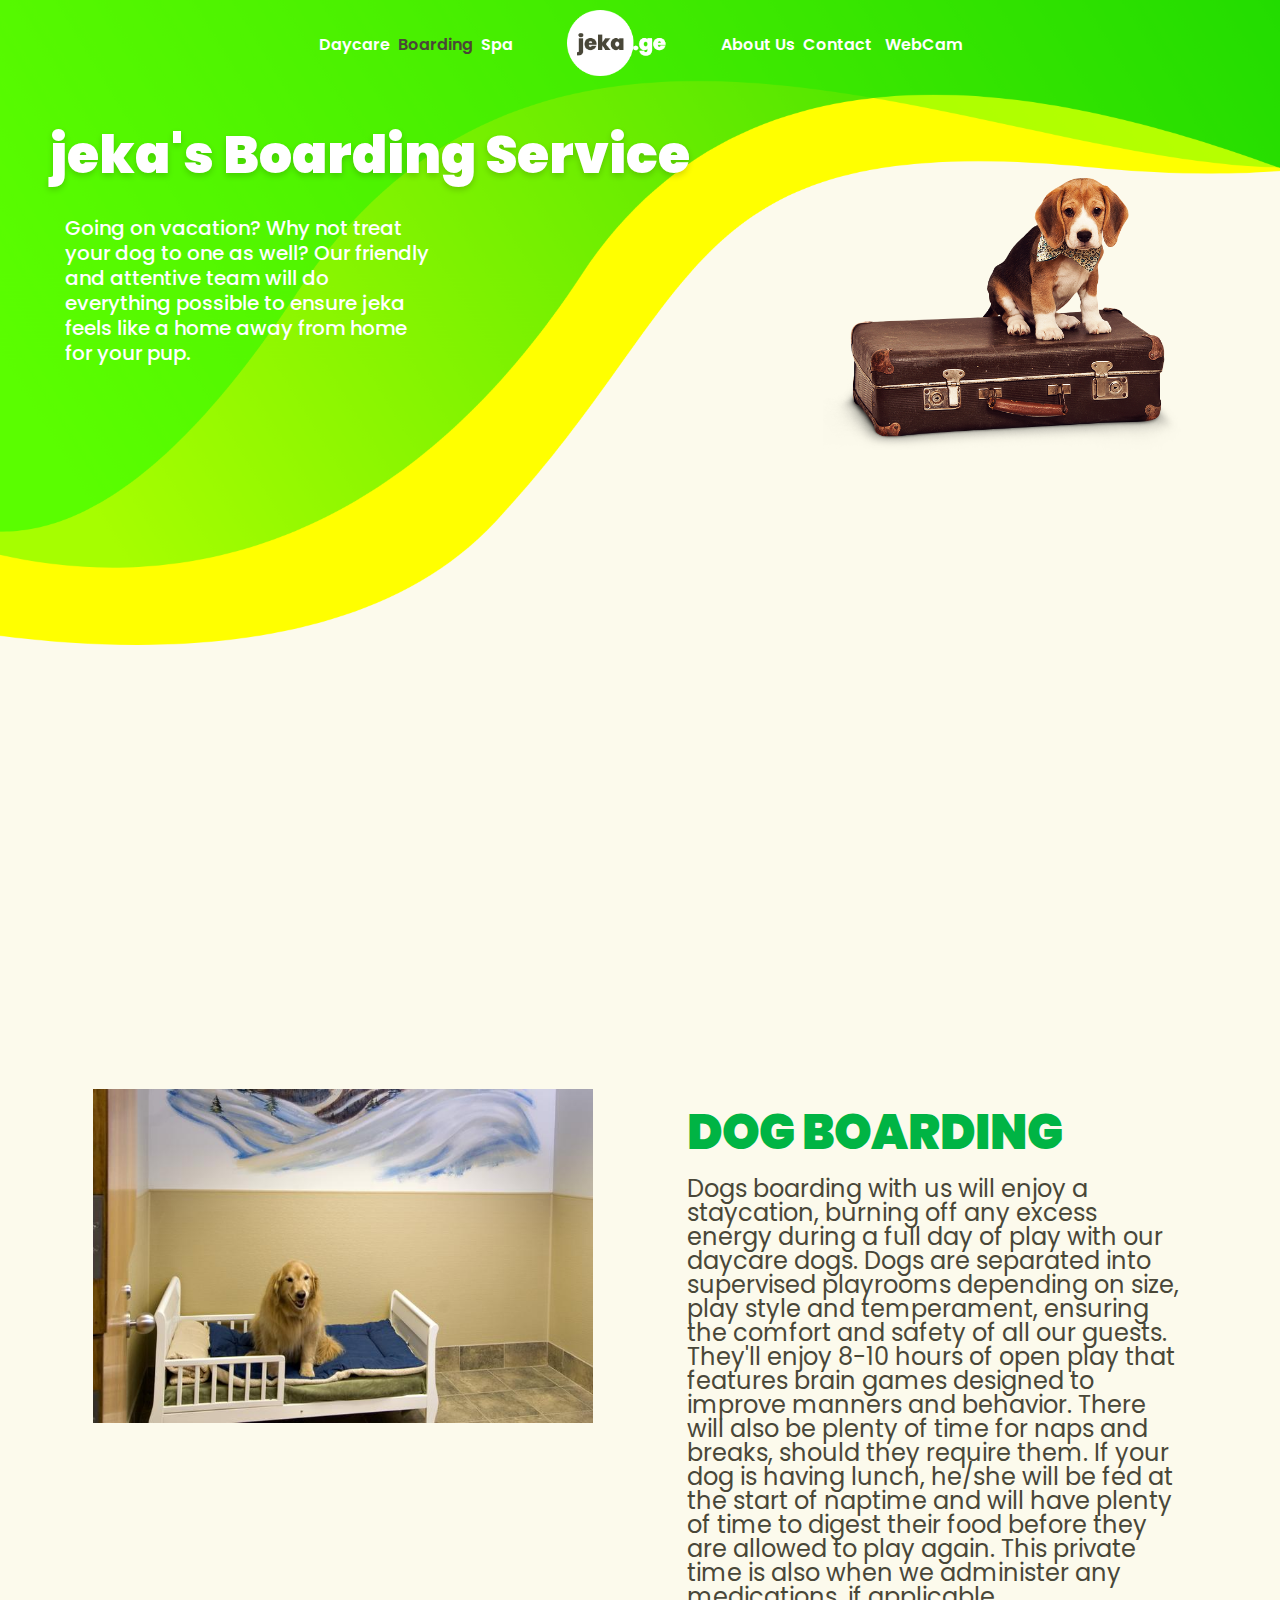
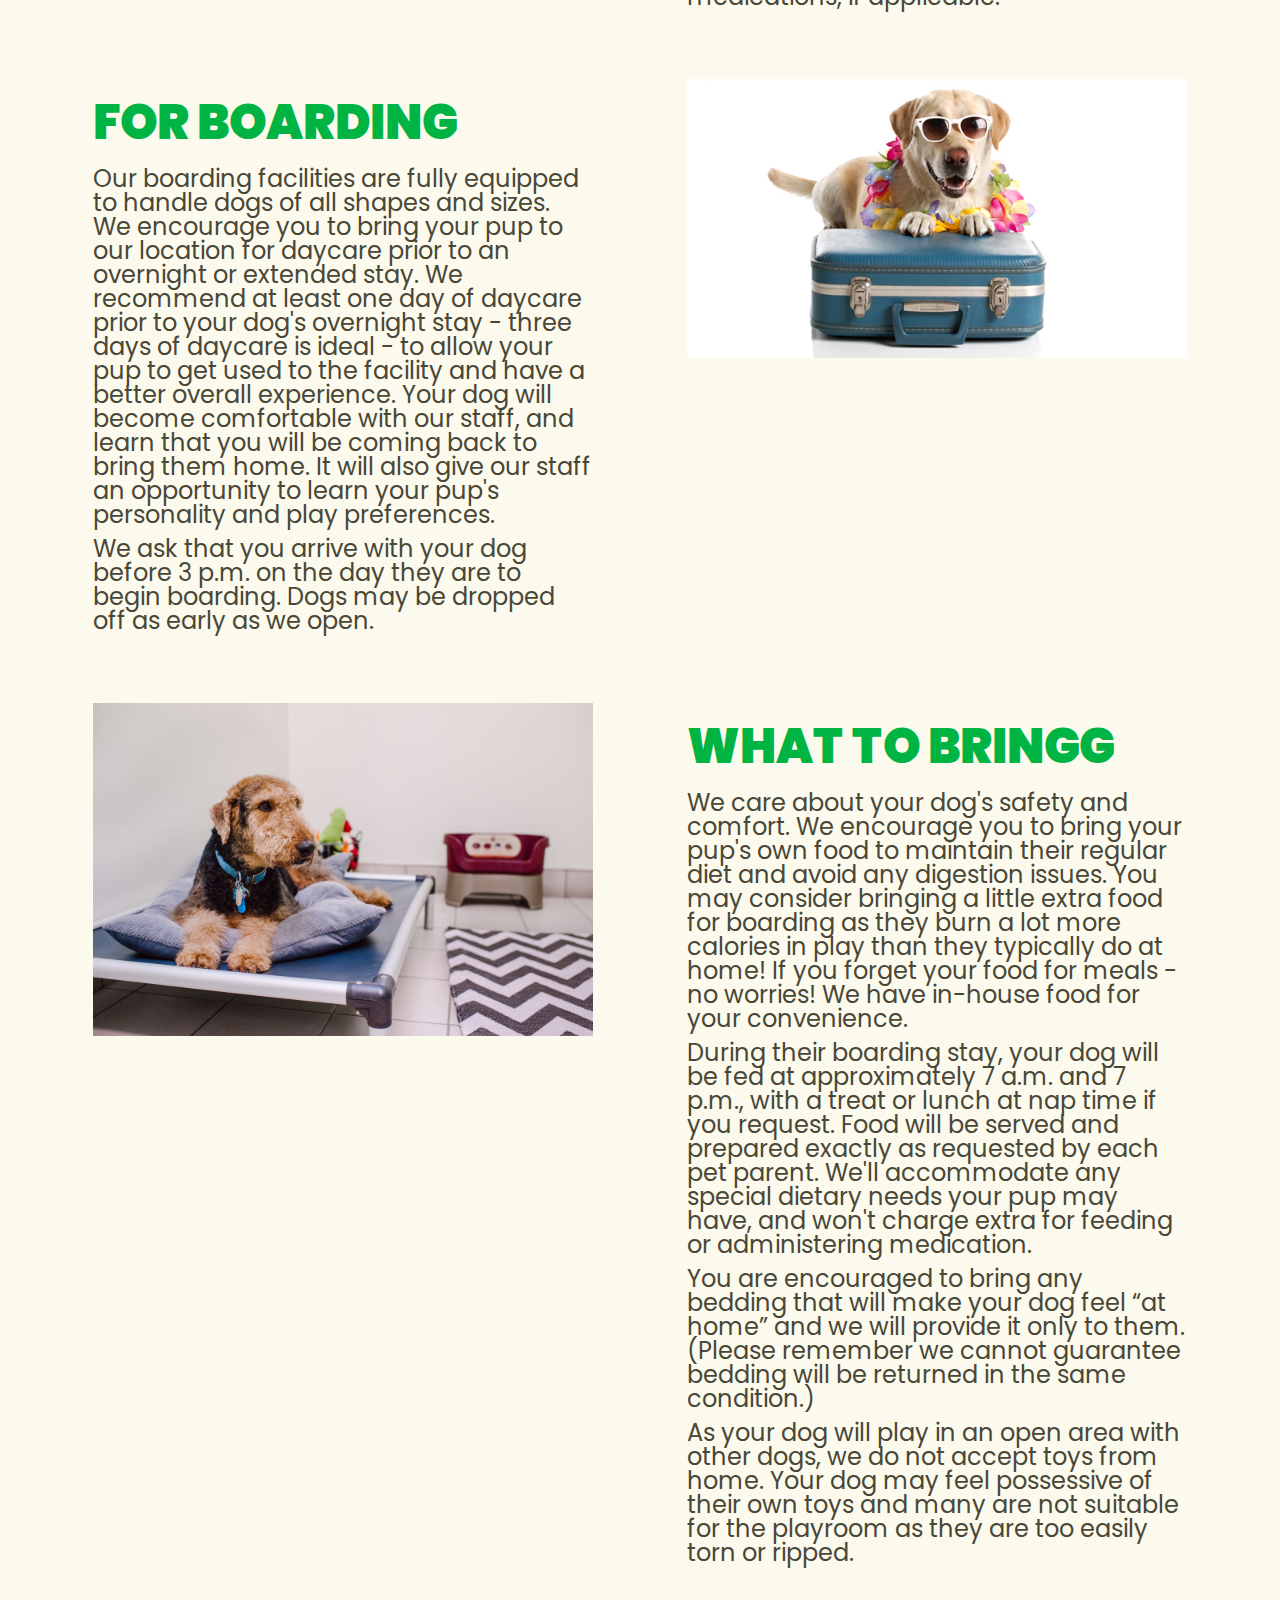
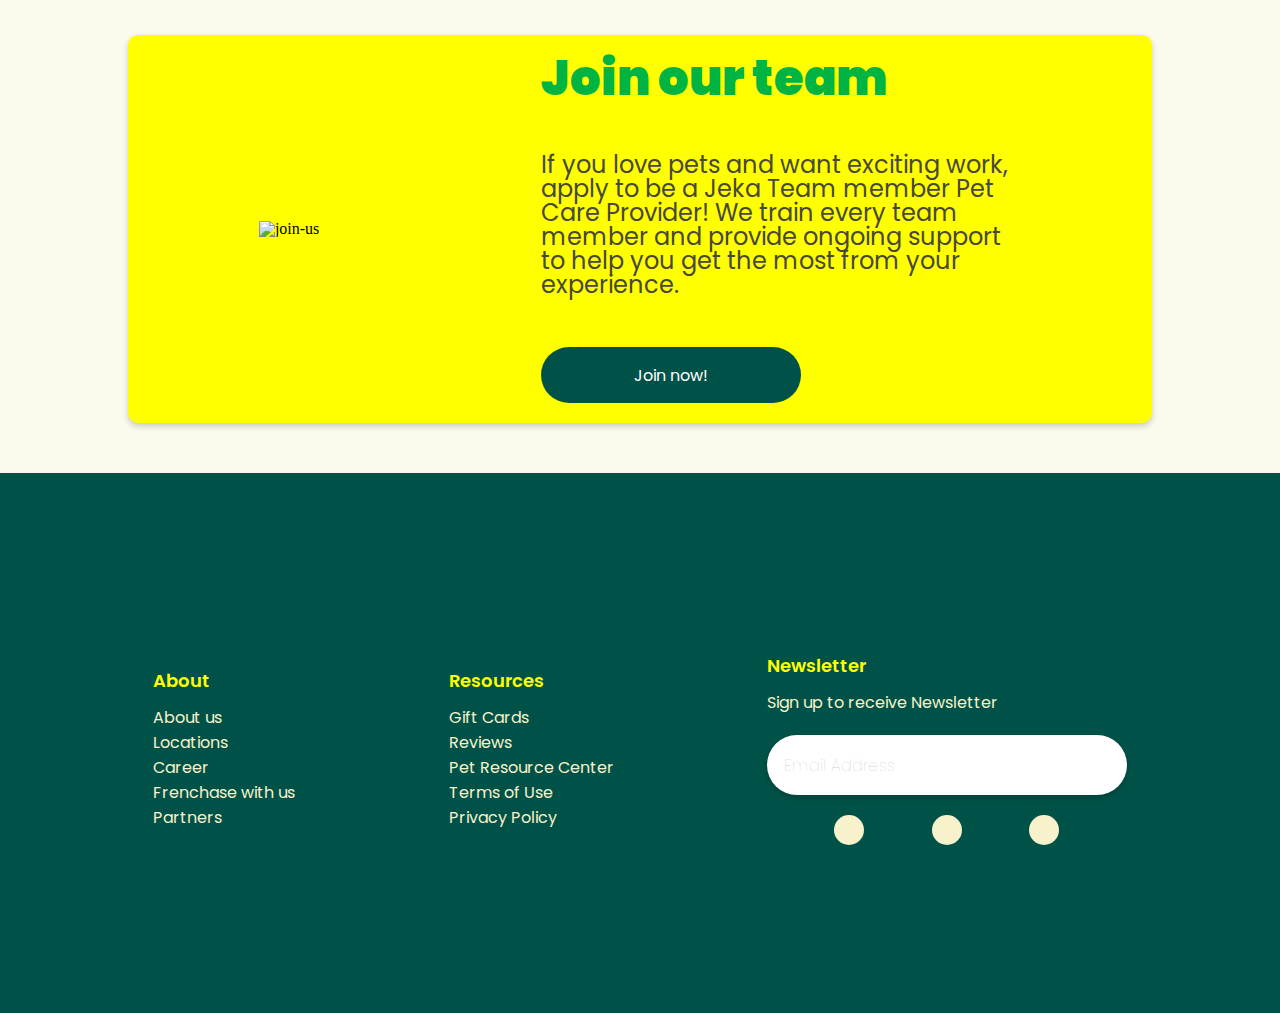
==== boarding.html @ 4c95b8f9 "boarding and spa" ====
<!DOCTYPE html>
<html lang="en">
  <head>
    <meta charset="UTF-8" />
    <meta http-equiv="X-UA-Compatible" content="IE=edge" />
    <meta name="viewport" content="width=device-width, initial-scale=1.0" />
    <title>jeka - Boarding</title>
    <link
      rel="apple-touch-icon"
      sizes="180x180"
      href="images/apple-touch-icon.png"
    />
    <link
      rel="icon"
      type="image/png"
      sizes="32x32"
      href="images/favicon-32x32.png"
    />
    <link
      rel="icon"
      type="image/png"
      sizes="16x16"
      href="images/favicon-16x16.png"
    />
    <link rel="stylesheet" href="css/reset.css" />
    <link rel="stylesheet" href="css/style.css" />
    <link rel="preconnect" href="https://fonts.googleapis.com" />
    <link rel="preconnect" href="https://fonts.gstatic.com" crossorigin />
    <link
      href="https://fonts.googleapis.com/css2?family=Poppins:wght@100;200;300;400;500;600;700;800;900&family=Roboto:wght@400;500;700&display=swap"
      rel="stylesheet"
    />
    <script
      src="https://code.jquery.com/jquery-3.6.0.min.js"
      integrity="sha256-/xUj+3OJU5yExlq6GSYGSHk7tPXikynS7ogEvDej/m4="
      crossorigin="anonymous"
    ></script>
    <script
      src="https://kit.fontawesome.com/cb9e4af121.js"
      crossorigin="anonymous"
    ></script>
  </head>
  <body>
    <header class="main-header">
      <div class="top">
        <nav class="navigation">
          <ul>
            <li>
              <a href="index.html"><i class="fas fa-home"></i></a>
            </li>
            <li><a href="daycare.html">Daycare</a></li>
            <li class="active"><a href="boarding.html">Boarding</a></li>
            <li><a href="spa.html">Spa</a></li>
          </ul>
        </nav>
        <div class="logo">
          <a href="index.html"> <img src="images/logo.png" alt="logo" /></a>
        </div>
        <nav class="navigation">
          <ul>
            <li><a href="#">About Us</a></li>
            <li><a href="#">Contact</a></li>
            <li class="webcam">
              <a href="#"><i class="fas fa-video cam"></i>WebCam</a>
            </li>
            <li>
              <a href="#"><i class="fas fa-user"></i></a>
            </li>
          </ul>
        </nav>
      </div>
    </header>
    <section class="intro">
      <div class="intro-content">
        <h1>jeka's Boarding Service</h1>
        <p>
          Going on vacation? Why not treat your dog to one as well? Our friendly
          and attentive team will do everything possible to ensure jeka feels
          like a home away from home for your pup.
        </p>
      </div>
      <div class="intro-img">
        <img src="images/boarding.png" alt="boarding" />
      </div>
    </section>
    <section class="difference">
      <div class="difference-img">
        <img src="images/boarding-1.jpg" alt="boarding-1" />
      </div>
      <div class="difference-content">
        <h3>DOG BOARDING</h3>
        <p>
          Dogs boarding with us will enjoy a staycation, burning off any excess
          energy during a full day of play with our daycare dogs. Dogs are
          separated into supervised playrooms depending on size, play style and
          temperament, ensuring the comfort and safety of all our guests.
          They'll enjoy 8-10 hours of open play that features brain games
          designed to improve manners and behavior. There will also be plenty of
          time for naps and breaks, should they require them. If your dog is
          having lunch, he/she will be fed at the start of naptime and will have
          plenty of time to digest their food before they are allowed to play
          again. This private time is also when we administer any medications,
          if applicable.
        </p>
      </div>
    </section>
    <section class="difference">
      <div class="difference-content">
        <h3>FOR BOARDING</h3>
        <p>
          Our boarding facilities are fully equipped to handle dogs of all
          shapes and sizes. We encourage you to bring your pup to our location
          for daycare prior to an overnight or extended stay. We recommend at
          least one day of daycare prior to your dog's overnight stay - three
          days of daycare is ideal - to allow your pup to get used to the
          facility and have a better overall experience. Your dog will become
          comfortable with our staff, and learn that you will be coming back to
          bring them home. It will also give our staff an opportunity to learn
          your pup's personality and play preferences.
        </p>
        <p>
          We ask that you arrive with your dog before 3 p.m. on the day they are
          to begin boarding. Dogs may be dropped off as early as we open.
        </p>
      </div>
      <div class="difference-img">
        <img src="images/boarding-2.jpg" alt="boarding-2" />
      </div>
    </section>
    <section class="difference">
      <div class="difference-img">
        <img src="images/boarding-3.jpg" alt="boarding-3" />
      </div>
      <div class="difference-content">
        <h3>WHAT TO BRINGG</h3>
        <p>
          We care about your dog's safety and comfort. We encourage you to bring
          your pup's own food to maintain their regular diet and avoid any
          digestion issues. You may consider bringing a little extra food for
          boarding as they burn a lot more calories in play than they typically
          do at home! If you forget your food for meals - no worries! We have
          in-house food for your convenience.
        </p>
        <p>
          During their boarding stay, your dog will be fed at approximately 7
          a.m. and 7 p.m., with a treat or lunch at nap time if you request.
          Food will be served and prepared exactly as requested by each pet
          parent. We'll accommodate any special dietary needs your pup may have,
          and won't charge extra for feeding or administering medication.
        </p>
        <p>
          You are encouraged to bring any bedding that will make your dog feel
          “at home” and we will provide it only to them. (Please remember we
          cannot guarantee bedding will be returned in the same condition.)
        </p>
        <p>
          As your dog will play in an open area with other dogs, we do not
          accept toys from home. Your dog may feel possessive of their own toys
          and many are not suitable for the playroom as they are too easily torn
          or ripped.
        </p>
      </div>
    </section>
    <section class="join-us">
      <div class="join-us-wrapper">
        <div class="join-us-img">
          <img src="images/join-us-image.png" alt="join-us" />
        </div>
        <div class="join-us-content">
          <h3>Join our team</h3>
          <p class="how">
            If you love pets and want exciting work, apply to be a Jeka Team
            member Pet Care Provider! We train every team member and provide
            ongoing support to help you get the most from your experience.
          </p>
          <button class="intro-button join-button">
            <div class="button-text">Join now!</div>
          </button>
        </div>
      </div>
    </section>
    <script src="js/script.js"></script>
    <footer class="main-footer">
      <div class="menu-about">
        <h3>About</h3>
        <ul class="footer-menu">
          <li><a href="#">About us</a></li>
          <li><a href="#">Locations</a></li>
          <li><a href="#">Career</a></li>
          <li><a href="#">Frenchase with us</a></li>
          <li><a href="#">Partners</a></li>
        </ul>
      </div>
      <div class="menu-resources">
        <h3>Resources</h3>
        <ul class="footer-menu">
          <li><a href="#">Gift Cards</a></li>
          <li><a href="#">Reviews</a></li>
          <li><a href="#">Pet Resource Center</a></li>
          <li><a href="#">Terms of Use</a></li>
          <li><a href="#">Privacy Policy</a></li>
        </ul>
      </div>
      <div class="newsletter">
        <h3>Newsletter</h3>
        <p>Sign up to receive Newsletter</p>
        <form
          action="mail_send"
          method="post"
          id="mail"
          class="newsletter-form"
        >
          <input
            type="text"
            id="subscription"
            name="subscription"
            placeholder="Email Address"
          />
          <button type="submit" class="zip-submit footer-submit" form="mail">
            <i class="fas fa-arrow-circle-right"></i>
          </button>
        </form>
        <div class="social-icons">
          <a href="https://facebook.com"
            ><i class="fab fa-facebook-f social-icon"></i
          ></a>
          <a href="https://twitter.com"
            ><i class="fab fa-twitter social-icon"></i
          ></a>
          <a href="https://instagram.com"
            ><i class="fab fa-instagram social-icon"></i
          ></a>
        </div>
      </div>
    </footer>
  </body>
</html>
---- css/style.css ----
body {
  background: url("../images/intro-bg.png") no-repeat;
  background-color: #fcfaec;
  background-size: contain;
  min-height: 100vh;
}

.main-header {
  padding: 10px 0 0 0;
}

.top {
  display: flex;
  flex-direction: row;
  justify-content: center;
  align-items: center;
  align-content: center;
  margin: 0 50px;
}

.logo img {
  max-width: 100px;
  width: 100%;
}

.active a {
  color: #494738 !important;
}

.navigation ul {
  display: flex;
  margin: 0 50px;
}

.navigation ul li,
.navigation ul li a {
  color: #fff;
  font-size: 16px;
  font-weight: 600;
  padding: 10px 2px;
  font-family: "Poppins", sans-serif;
  display: flex;
  align-items: center;
  justify-content: center;
  align-content: center;
  transition: all 250ms ease-in-out;
}

.navigation ul li a:hover {
  /* background: rgb(255 255 255 / 40%); */
  /* border-radius: 5px; */
  color: #494738;
}

.webcam a {
  color: #ffff00;
}

.cam {
  margin-right: 5px;
  transform: translateY(-7px) rotate(20deg);
  color: #f88f70;
}

.intro {
  display: flex;
  justify-content: space-between;
  align-items: flex-start;
  align-content: center;
  margin: 50px;
  min-height: 100vh;
}

.intro-content h1 {
  font-size: 52px;
  font-weight: 900;
  font-family: "Poppins", sans-serif;
  color: #fff;
  text-shadow: 0 3px 6px rgba(0, 0, 0, 0.16);
}

.intro p {
  font-size: 20px;
  font-weight: 500;
  font-family: "Poppins", sans-serif;
  line-height: 25px;
  color: #fff;
  max-width: 400px;
  width: 100%;
  margin: 20px 0;
  border-radius: 10px;
  padding: 15px;
}

.intro a {
  color: #fff;
}

.intro img {
  max-width: 360px;
  width: 100%;
  margin: 3rem;
}

.intro-button {
  margin: 20px 0 0 0;
  background: #005248;
  display: flex;
  flex-direction: row;
  align-content: center;
  align-items: center;
  justify-content: space-between;
  width: 260px;
  height: 56px;
  padding: 0 45px 0 45px;
  border-radius: 28px;
  color: #ffffff;
  font-size: 16px;
  font-weight: 400;
  font-family: "Poppins", sans-serif;
  transition: all 0.8s ease;
}

.intro-button:hover {
  box-shadow: 0px 3px 6px rgba(0, 0, 0, 0.2);
  transform: translateY(-3px);
  cursor: pointer;
}

.intro-button:hover .paw {
  animation: shake 0.82s cubic-bezier(0.36, 0.07, 0.19, 0.97) both;
  transform: translate3d(0, 0, 0);
  backface-visibility: hidden;
  perspective: 1000px;
}

@keyframes shake {
  10%,
  90% {
    transform: translate3d(-1px, 0, 0);
  }

  20%,
  80% {
    transform: translate3d(2px, 0, 0);
  }

  30%,
  50%,
  70% {
    transform: translate3d(-4px, 0, 0);
  }

  40%,
  60% {
    transform: translate3d(4px, 0, 0);
  }
}

.show-modal {
  border: none;
  cursor: pointer;
}

.close-modal {
  position: absolute;
  top: 0;
  right: 20px;
  font-size: 60px;
  font-family: "Poppins", sans-serif;
  color: #494738;
  cursor: pointer;
  border: none;
  background: none;
}

.hidden {
  display: none;
}

.modal {
  position: absolute;
  top: 50%;
  left: 50%;
  transform: translate(-50%, -50%);
  max-width: 768px;
  width: 80%;
  max-height: 100vh;
  height: 80%;
  background-color: #ffff00;
  padding: 40px;
  border-radius: 20px;
  box-shadow: 0 3rem 5rem rgba(0, 0, 0, 0.3);
  z-index: 10;
  /* transform: translateX(-1500px); */
  animation: roadRunnerIn 0.3s cubic-bezier(0.165, 0.84, 0.44, 1) forwards;
}

@keyframes roadRunnerIn {
  0% {
    transform: translate(-1500px, -200px) skewX(30deg) scaleX(1.3);
  }
  70% {
    transform: translate(-40%, -50%) skewX(0deg) scaleX(0.9);
  }
  100% {
    transform: translate(-50%, -50%) skewX(0deg) scaleX(1);
  }
}

.modal h3 {
  color: #00b444;
  font-size: 30px;
  font-weight: 900;
  font-family: "Poppins", sans-serif;
}

.overlay {
  position: absolute;
  top: 0;
  left: 0;
  width: 100%;
  height: 100%;
  background-color: rgba(0, 0, 0, 0.6);
  backdrop-filter: blur(3px);
  z-index: 5;
}

.schedule-form {
  display: flex;
  flex-direction: row;
  flex-wrap: wrap;
  align-content: center;
  justify-content: space-between;
  align-items: center;
}

.form-description {
  display: flex;
  flex-direction: column;
  max-width: 300px;
  width: 100%;
}

.form-description label {
  color: #494738;
  font-size: 16px;
  font-weight: 500;
  font-family: "Poppins", sans-serif;
  margin: 10px 0 10px 0;
}

.modal-img img {
  max-width: 260px;
  width: 100%;
  margin: 0 auto;
}

select,
input,
textarea {
  color: #fbfaf0;
  border: none;
  background: #494738;
  height: 40px;
  width: 100%;
  padding: 7px;
  font-size: 16px;
  font-family: "Poppins", sans-serif;
  font-weight: 100;
}

input::placeholder,
textarea::placeholder {
  color: #fbfaf0;
}

input#sender {
  margin: 0 0 2px 0;
}

textarea {
  height: 75px;
}

option {
  background: #979265;
}

.send-button {
  margin: 20px 0 0 0;
  width: 100%;
  height: 58px;
  font-size: 14px;
  font-weight: 500;
  font-family: "Poppins", sans-serif;
  background: #00b444;
  color: #fff;
  display: flex;
  justify-content: center;
  align-items: center;
  overflow: hidden;
  transition: all 0.2s;
  cursor: pointer;
}

.send-button span {
  display: block;
  margin-left: 0.3em;
  transition: all 0.3s ease-in-out;
}

.send-button svg {
  display: block;
  transform-origin: center center;
  transition: transform 0.3s ease-in-out;
}

.send-button:hover .svg-wrapper {
  animation: fly-1 0.6s ease-in-out infinite alternate;
  cursor: pointer;
}

.send-button:hover svg {
  transform: translateX(-1.2em) rotate(45deg) scale(1.1);
}

.send-button:hover span {
  transform: translateX(-15em);
}

.send-button:active {
  transform: scale(0.95);
}

@keyframes fly-1 {
  from {
    transform: translateY(0.1em);
  }

  to {
    transform: translateY(-0.1em);
  }
}

/* slider styles */

.our-friends {
  margin: 0 auto;
  min-height: 350px;
}

.our-friends h2 {
  font-size: 55px;
  margin-bottom: 150px;
  text-align: center;
  font-family: "Poppins";
  font-weight: 900;
  color: #00b444;
}

.slider {
  position: relative;
}

.container {
  margin: 0 auto;
  display: flex;
  align-content: center;
  justify-content: center;
  align-items: center;
}

.c1,
.c2,
.c3 {
  width: 400px;
  position: absolute;
  transition: all 500ms ease;
  display: flex;
  flex-direction: row;
  border-radius: 7px;
  padding: 20px;
  box-shadow: 0 3px 6px rgba(0, 0, 0, 0.16);
  background: #fff;
  color: #494738;
  font-size: 12px;
  font-family: "Poppins", sans-serif;
  font-weight: 400;
}
.c1 {
  transform: translateX(0) scale(1.5);
  z-index: 99;
}
.c2 {
  transform: translateX(-200px) scale(1);
}
.c3 {
  transform: translateX(200px) scale(1);
}

.c1 img,
.c2 img,
.c3 img {
  max-width: 200px;
  margin: 0 10px 0 0;
}

.friends h3 {
  margin: 0 -30px 0 0;
  padding: 5px;
  font-weight: 700;
  text-align: right;
  background: #ffff00;
  border-radius: 0 4px 0 0;
  box-shadow: 0 1px 1px rgb(0 0 0 / 16%);
}

.quotes {
  display: flex;
  flex-direction: column;
  align-content: center;
  justify-content: flex-start;
  align-items: flex-end;
}

.friends:after {
  content: "";
  width: 0;
  height: 0;
  border-style: solid;
  border-width: 10px 10px 0 0;
  border-color: #136a00 transparent transparent transparent;
  z-index: -1;
  position: absolute;
  top: 42px;
  right: -10px;
}

.friends-quotes {
  display: flex;
  flex-direction: column;
  justify-content: center;
  align-items: center;
}

.friends-quotes h6 {
  font-size: 7px;
  margin: 5px auto;
  color: #ccc;
  border: 1px solid #cccccc78;
  padding: 3px;
  border-radius: 15px;
  background: #fff;
}

.friends-quotes h6::before {
  content: "";
  height: 1px;
  background: #cccccc78;
  width: 100px;
  position: absolute;
  z-index: -1;
  left: 254px;
  margin: 3px 0 0 0;
}

.friends-quotes p {
  text-align: center;
}

.friends-quotes p::after {
  content: "";
  height: 1px;
  background: #cccccc78;
  width: 100px;
  position: absolute;
  z-index: -1;
  left: 254px;
  bottom: 30px;
}

.prev,
.next {
  position: absolute;
  color: #00b444;
  font-size: 50px;
  line-height: 30px;
  text-align: center;
  cursor: pointer;
  top: 50%;
  transition: all 250ms ease-in;
  border-radius: 50%;
}
.prev {
  left: 15%;
}
.next {
  right: 15%;
}

.prev:hover,
.next:hover {
  box-shadow: 0px 3px 6px rgba(0, 0, 0, 0.2);
  transform: translateY(-3px);
  cursor: pointer;
}

.prev:active,
.next:active {
  transform: scale(0.7);
}

/* service styling */

.path {
  display: flex;
  flex-direction: column;
  background: url("../images/path.png") no-repeat;
  background-size: contain;
  margin: 0 0 0 50px;
  border-radius: 15px;
  max-width: 480px;
  width: 100%;
}

.path-title {
  font-size: 16px;
  font-family: "Poppins";
  font-weight: 500;
  color: #494738;
  margin: 20px 0 0 0;
}

.item {
  width: 200px;
  height: 200px;
  background: #fff;
  display: flex;
  flex-direction: column;
  align-items: center;
  align-content: center;
  justify-content: center;
  border-radius: 10px;
  box-shadow: 0 3px 6px rgb(0 0 0 / 20%);
}

.item:nth-child(2) {
  transform: translateX(330px);
}

.serv {
  display: flex;
  flex-direction: row;
  flex-wrap: wrap;
  justify-content: space-between;
  align-items: center;
  margin: 50px auto;
}

.serv-desc {
  max-width: 480px;
  width: 100%;
  background: #ffff00;
  padding: 50px;
  border-radius: 100px 0 0 100px;
  box-shadow: 0 3px 6px rgb(0 0 0 / 16%);
  max-height: 480px;
}

.serv-desc h3,
.join-us-content h3,
.difference-content h3 {
  font-size: 48px;
  font-weight: 900;
  font-family: "Poppins", sans-serif;
  color: #00b444;
}

.how {
  font-size: 24px;
  font-weight: 400;
  font-family: "Poppins", sans-serif;
  color: #494738;
  margin: 50px auto;
}

.highlight {
  font-weight: 700;
  color: #00b444;
  font-family: "Poppins", sans-serif;
  font-size: 24px;
}

.zip {
  background: #fff;
  border-radius: 50px;
  padding: 5px 5px 5px 10px;
  margin: 20px 0;
  max-width: 260px;
  width: 100%;
  box-shadow: 0 3px 6px rgb(0 0 0 / 20%);
  display: flex;
  flex-direction: row;
  justify-content: space-between;
}

input#zip,
input#subscription {
  background: transparent;
  width: 150px;
  height: 50px;
  font-size: 18px;
  color: #494738;
}

input#zip::placeholder,
input#subscription::placeholder {
  color: #ccc;
  font-size: 16px;
}

.zip-submit {
  color: #00b444;
  background: transparent;
  font-size: 50px;
  text-align: center;
  cursor: pointer;
  transition: all 250ms ease-in;
  border-radius: 50%;
  padding: 0;
  width: 50px;
  height: 50px;
  display: flex;
  justify-content: center;
  align-content: center;
  align-items: center;
}

.zip-submit:hover {
  box-shadow: 0px 3px 6px rgb(0 0 0 / 20%);
  transform: translateY(-3px);
  cursor: pointer;
}

.join-us-wrapper {
  display: flex;
  flex-direction: row;
  flex-wrap: wrap;
  justify-content: space-around;
  align-items: center;
  align-self: center;
  background: #ffff00;
  max-width: 1024px;
  width: 100%;
  margin: 50px auto;
  padding: 20px;
  border-radius: 10px;
  box-shadow: 0 3px 6px rgb(0 0 0 / 20%);
}

.join-us-img img {
  max-width: 360px;
  width: 100%;
}

.join-us-content {
  max-width: 480px;
  width: 100%;
}

.join-button {
  justify-content: center;
}

/* footer styling */

.main-footer {
  min-height: 60vh;
  background: #005248;
  margin: 50px 0 0 0;
}

.main-footer {
  display: flex;
  flex-direction: row;
  justify-content: space-evenly;
  align-items: center;
}

.footer-menu li a,
.newsletter p {
  color: #f7f2cb;
  font-size: 16px;
  font-family: "Poppins", sans-serif;
  line-height: 25px;
}

.menu-about h3,
.menu-resources h3,
.newsletter h3 {
  color: #ffff00;
  font-family: "Poppins";
  font-size: 18px;
  font-weight: 600;
  margin: 15px 0;
}

.newsletter-form {
  background: #fff;
  border-radius: 50px;
  padding: 5px 5px 5px 10px;
  margin: 20px 0;
  max-width: 360px;
  width: 100%;
  box-shadow: 0 3px 6px rgb(0 0 0 / 20%);
  display: flex;
  flex-direction: row;
  justify-content: space-between;
}

input#subscription {
  max-width: 300px;
  width: 100%;
}

.footer-submit {
  color: #005248;
}

.social-icons {
  display: flex;
  flex-direction: row;
  justify-content: space-evenly;
}

.social-icons a {
  display: flex;
  justify-content: center;
  align-items: center;
  align-content: center;
  color: #005248;
  background: #f7f2cb;
  padding: 5px;
  width: 30px;
  height: 30px;
  border-radius: 50%;
  transition: all 250ms ease-in;
}

.social-icons a:hover {
  transform: translateY(-3px);
}

/* daycare */

.difference {
  display: flex;
  flex-direction: row;
  justify-content: space-evenly;
  align-content: flex-start;
  margin: 60px 0;
}

.difference-img img {
  max-width: 500px;
  width: 100%;
}

.difference-content {
  font-size: 24px;
  font-weight: 400;
  font-family: "Poppins", sans-serif;
  color: #494738;
  max-width: 500px;
  width: 100%;
}

.difference-content h3 {
  margin: 20px 0;
}

.difference-content p {
  margin: 10px 0;
}

.routine li {
  margin: 0 0 20px 0;
}

.routine li::before {
  content: "\f1b0";
  font-family: "Font Awesome 5 Free";
  font-weight: 900;
  position: absolute;
  left: 80px;
  color: #00b444;
}
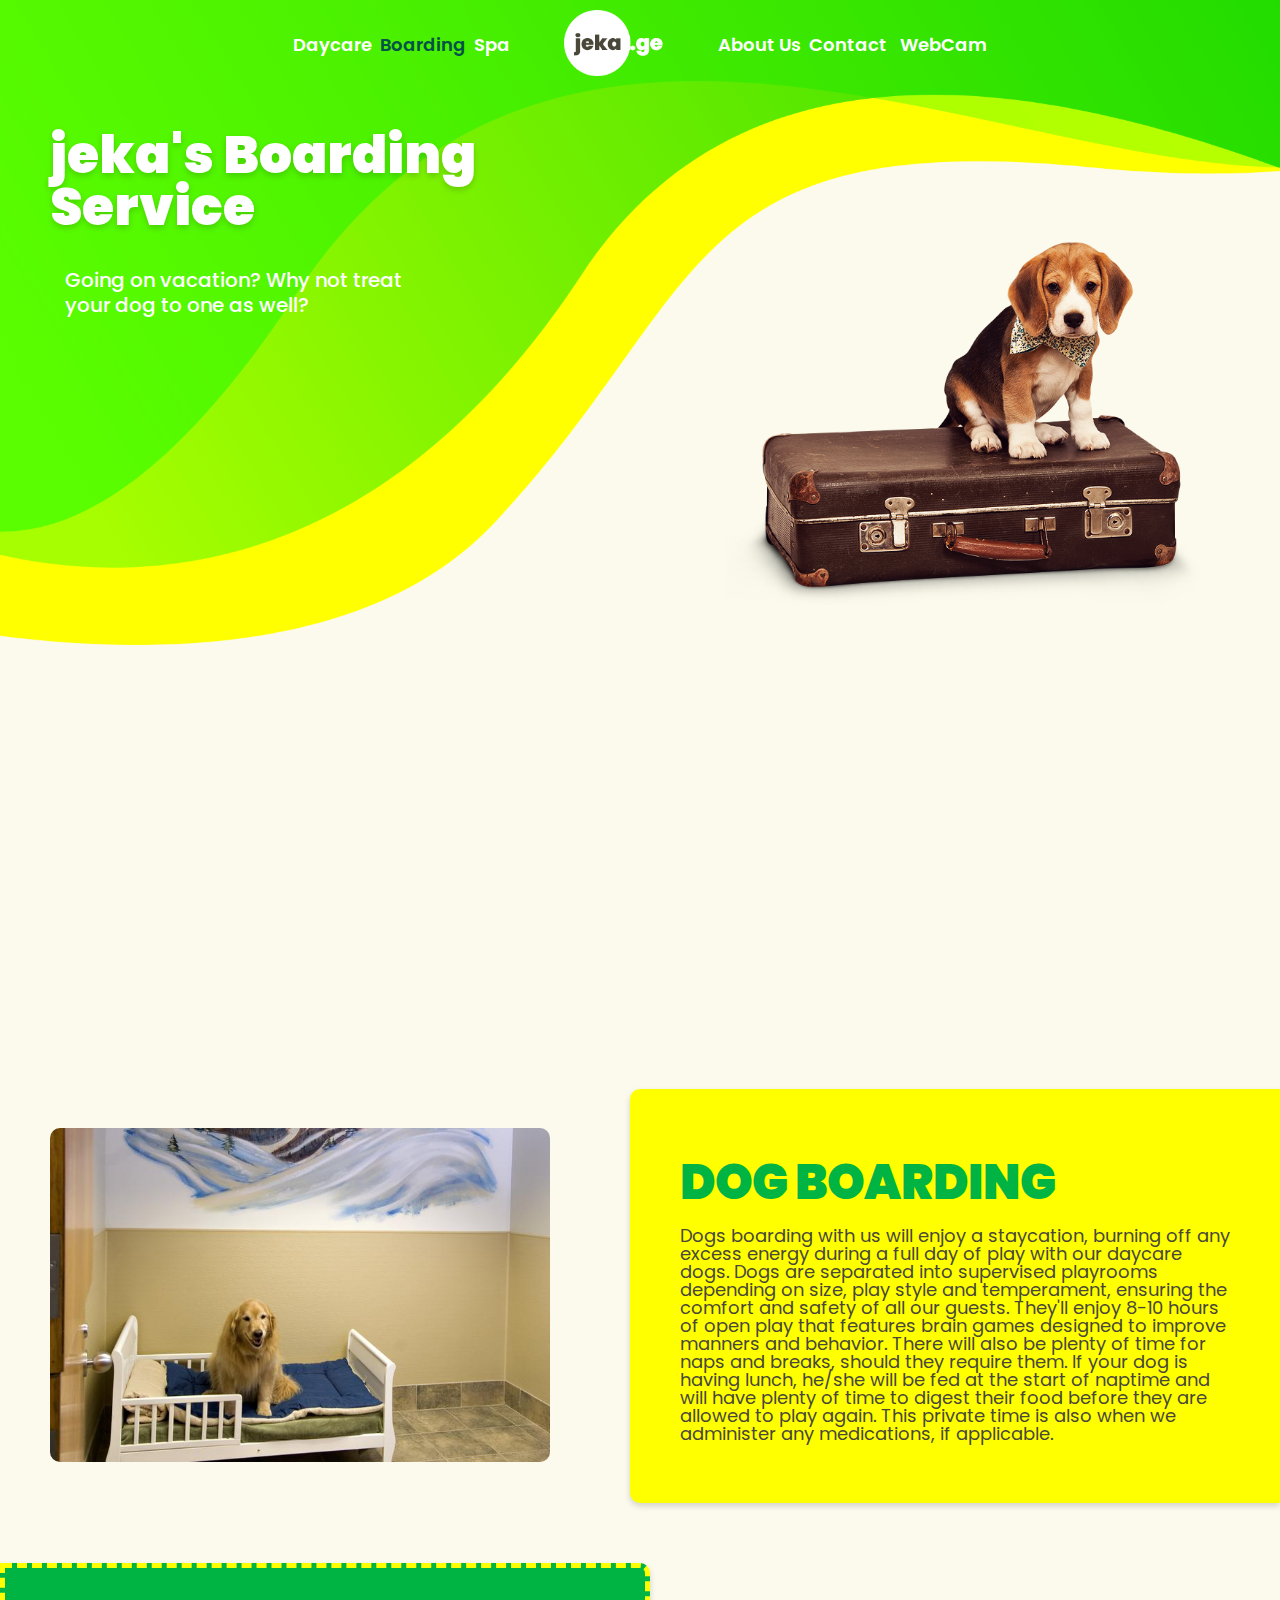
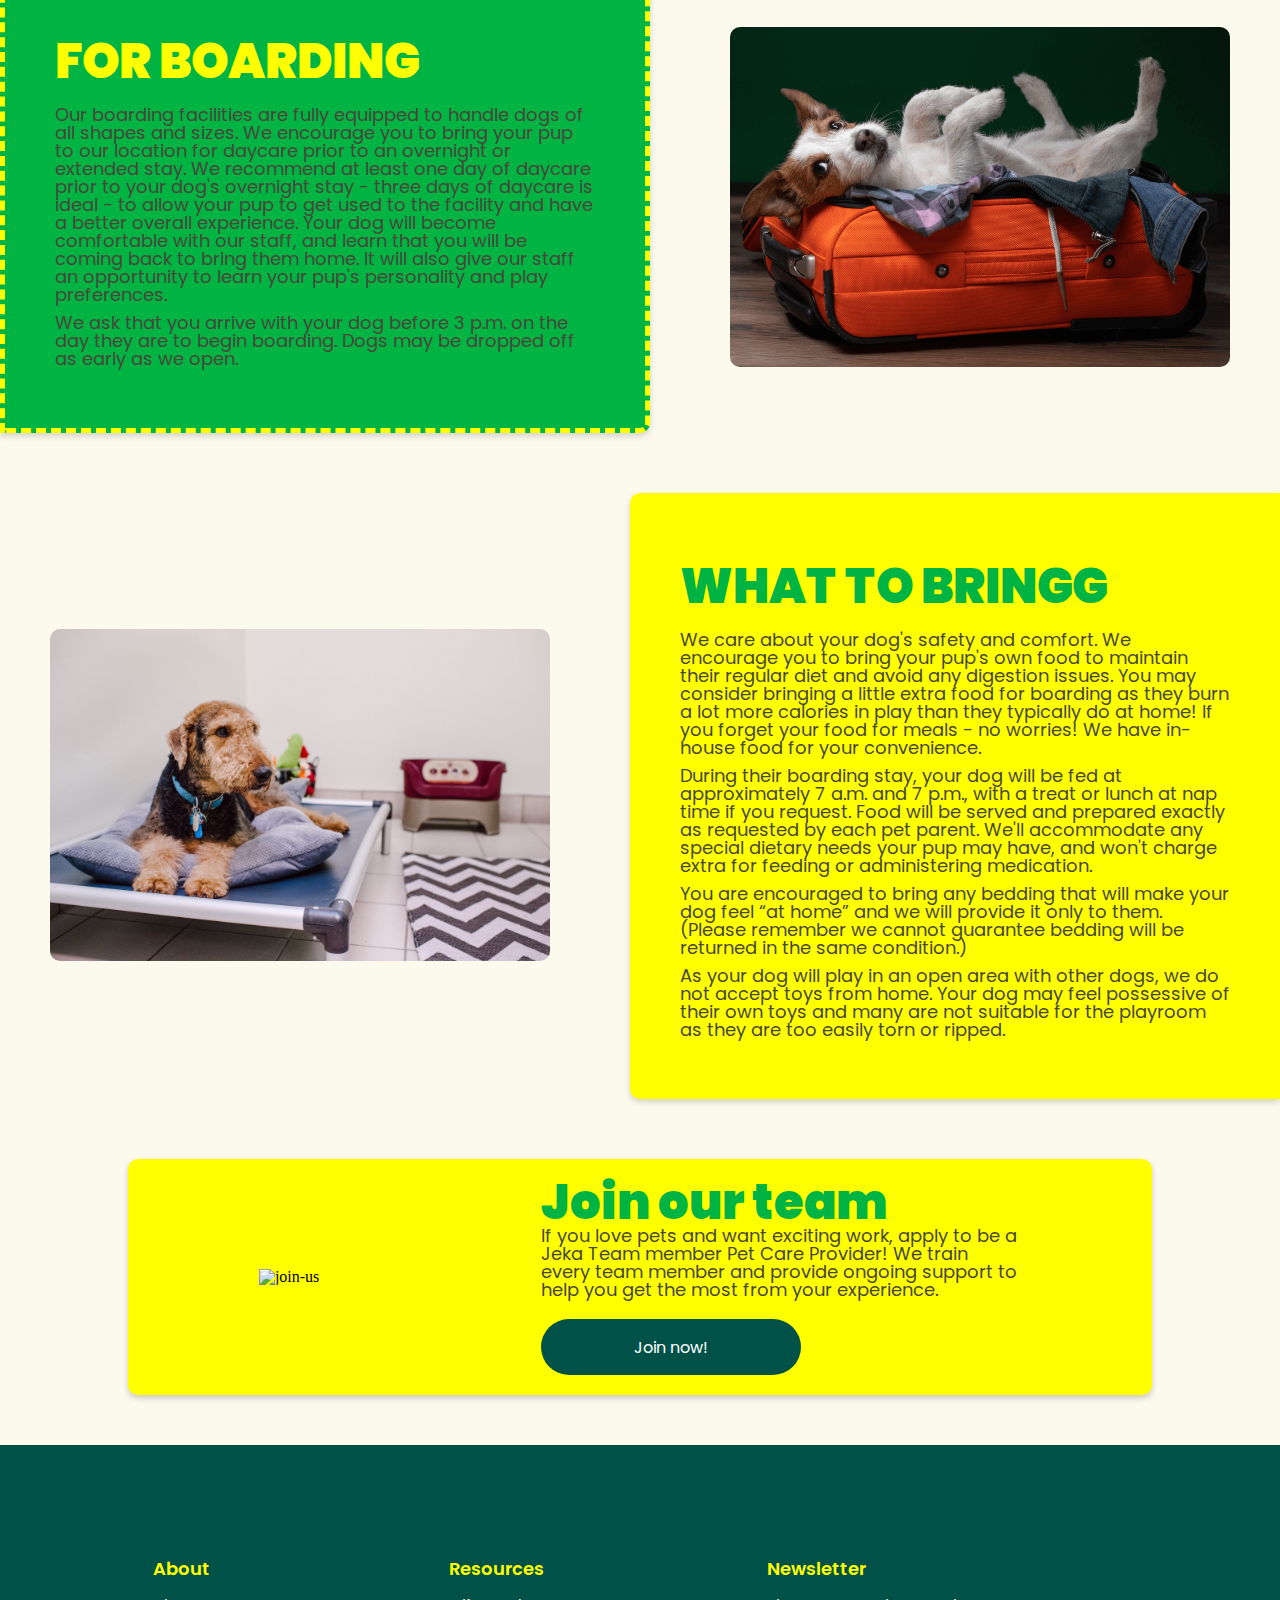
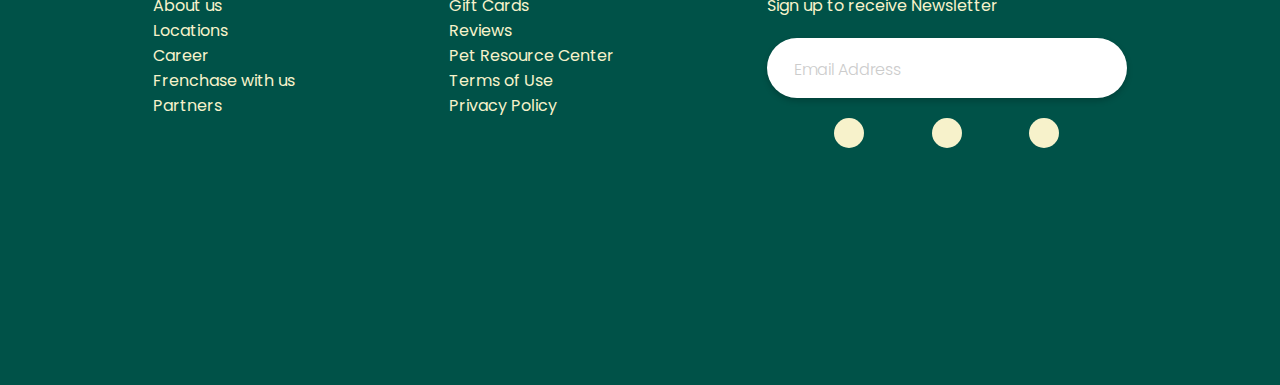
==== commit c7406c95: "modals and styling" ====
--- a/boarding.html
+++ b/boarding.html
@@ -73,11 +73,7 @@
     <section class="intro">
       <div class="intro-content">
         <h1>jeka's Boarding Service</h1>
-        <p>
-          Going on vacation? Why not treat your dog to one as well? Our friendly
-          and attentive team will do everything possible to ensure jeka feels
-          like a home away from home for your pup.
-        </p>
+        <p>Going on vacation? Why not treat your dog to one as well?</p>
       </div>
       <div class="intro-img">
         <img src="images/boarding.png" alt="boarding" />
@@ -87,7 +83,7 @@
       <div class="difference-img">
         <img src="images/boarding-1.jpg" alt="boarding-1" />
       </div>
-      <div class="difference-content">
+      <div class="difference-content serv-desc">
         <h3>DOG BOARDING</h3>
         <p>
           Dogs boarding with us will enjoy a staycation, burning off any excess
@@ -105,7 +101,7 @@
       </div>
     </section>
     <section class="difference">
-      <div class="difference-content">
+      <div class="difference-content serv-desc daycare-items boarding-green">
         <h3>FOR BOARDING</h3>
         <p>
           Our boarding facilities are fully equipped to handle dogs of all
@@ -123,15 +119,15 @@
           to begin boarding. Dogs may be dropped off as early as we open.
         </p>
       </div>
-      <div class="difference-img">
-        <img src="images/boarding-2.jpg" alt="boarding-2" />
+      <div class="difference-img daycare-img">
+        <img src="images/boarding-2.png" alt="boarding-2" />
       </div>
     </section>
     <section class="difference">
       <div class="difference-img">
         <img src="images/boarding-3.jpg" alt="boarding-3" />
       </div>
-      <div class="difference-content">
+      <div class="difference-content serv-desc">
         <h3>WHAT TO BRINGG</h3>
         <p>
           We care about your dog's safety and comfort. We encourage you to bring
--- a/css/style.css
+++ b/css/style.css
@@ -24,7 +24,7 @@
 }
 
 .active a {
-  color: #494738 !important;
+  color: #005248 !important;
 }
 
 .navigation ul {
@@ -35,7 +35,7 @@
 .navigation ul li,
 .navigation ul li a {
   color: #fff;
-  font-size: 16px;
+  font-size: 18px;
   font-weight: 600;
   padding: 10px 2px;
   font-family: "Poppins", sans-serif;
@@ -43,13 +43,11 @@
   align-items: center;
   justify-content: center;
   align-content: center;
-  transition: all 250ms ease-in-out;
+  transition: all 300ms ease-in-out;
 }
 
 .navigation ul li a:hover {
-  /* background: rgb(255 255 255 / 40%); */
-  /* border-radius: 5px; */
-  color: #494738;
+  color: #005248;
 }
 
 .webcam a {
@@ -97,9 +95,9 @@
 }
 
 .intro img {
-  max-width: 360px;
-  width: 100%;
-  margin: 3rem;
+  max-width: 480px;
+  width: 100%;
+  margin: 7rem;
 }
 
 .intro-button {
@@ -134,6 +132,14 @@
   perspective: 1000px;
 }
 
+.webcam-button {
+  justify-content: center;
+  width: 100%;
+  height: 40px;
+  border-radius: 20px;
+  margin: 0 auto;
+}
+
 @keyframes shake {
   10%,
   90% {
@@ -157,12 +163,16 @@
   }
 }
 
-.show-modal {
+.show-modal,
+.show-modal-webcam,
+.show-modal-login {
   border: none;
   cursor: pointer;
 }
 
-.close-modal {
+.close-modal,
+.close-modal-webcam,
+.close-modal-login {
   position: absolute;
   top: 0;
   right: 20px;
@@ -172,10 +182,6 @@
   cursor: pointer;
   border: none;
   background: none;
-}
-
-.hidden {
-  display: none;
 }
 
 .modal {
@@ -185,7 +191,7 @@
   transform: translate(-50%, -50%);
   max-width: 768px;
   width: 80%;
-  max-height: 100vh;
+  max-height: 500px;
   height: 80%;
   background-color: #ffff00;
   padding: 40px;
@@ -196,23 +202,50 @@
   animation: roadRunnerIn 0.3s cubic-bezier(0.165, 0.84, 0.44, 1) forwards;
 }
 
-@keyframes roadRunnerIn {
-  0% {
-    transform: translate(-1500px, -200px) skewX(30deg) scaleX(1.3);
-  }
-  70% {
-    transform: translate(-40%, -50%) skewX(0deg) scaleX(0.9);
-  }
-  100% {
-    transform: translate(-50%, -50%) skewX(0deg) scaleX(1);
-  }
-}
-
-.modal h3 {
+.modal-webcam,
+.modal-login {
+  position: absolute;
+  top: 50%;
+  left: 50%;
+  transform: translate(-50%, -50%);
+  max-width: 350px;
+  width: 80%;
+  max-height: 400px;
+  height: 80%;
+  background-color: #ffff00;
+  padding: 30px;
+  border-radius: 20px;
+  box-shadow: 0 3rem 5rem rgba(0, 0, 0, 0.3);
+  z-index: 10;
+  animation: roadRunnerIn 0.3s cubic-bezier(0.165, 0.84, 0.44, 1) forwards;
+}
+
+.hidden {
+  display: none;
+}
+
+.modal h3,
+.modal-webcam h3,
+.modal-login h3 {
   color: #00b444;
   font-size: 30px;
   font-weight: 900;
   font-family: "Poppins", sans-serif;
+}
+
+.modal-webcam h3,
+.modal-login h3 {
+  font-size: 20px;
+  margin: 30px 0 0 0;
+}
+
+.modal-webcam p,
+.modal-login p {
+  font-size: 16px;
+  font-family: "Poppins", sans-serif;
+  font-weight: 300;
+  color: #494738;
+  margin: 10px 0 0 0;
 }
 
 .overlay {
@@ -224,6 +257,44 @@
   background-color: rgba(0, 0, 0, 0.6);
   backdrop-filter: blur(3px);
   z-index: 5;
+  animation: fadeIn 0.5s cubic-bezier(0.165, 0.84, 0.44, 1) forwards;
+}
+
+.out {
+  animation: roadRunnerOut 0.5s cubic-bezier(0.165, 0.84, 0.44, 1) forwards;
+}
+
+@keyframes roadRunnerIn {
+  0% {
+    transform: translate(-1500px, -200px) skewX(30deg) scaleX(1.3);
+  }
+  70% {
+    transform: translate(-40%, -50%) skewX(0deg) scaleX(0.9);
+  }
+  100% {
+    transform: translate(-50%, -50%) skewX(0deg) scaleX(1);
+  }
+}
+
+@keyframes fadeIn {
+  0% {
+    background: rgba(0, 0, 0, 0);
+  }
+  100% {
+    background: rgba(0, 0, 0, 0.6);
+  }
+}
+
+@keyframes roadRunnerOut {
+  0% {
+    transform: translateX(0px) skewX(0deg) scaleX(1);
+  }
+  30% {
+    transform: translateX(-30px) skewX(-5deg) scaleX(0.9);
+  }
+  100% {
+    transform: translateX(1500px) skewX(30deg) scaleX(1.3);
+  }
 }
 
 .schedule-form {
@@ -232,28 +303,153 @@
   flex-wrap: wrap;
   align-content: center;
   justify-content: space-between;
-  align-items: center;
+  align-items: flex-start;
 }
 
 .form-description {
   display: flex;
   flex-direction: column;
+  align-items: center;
   max-width: 300px;
   width: 100%;
-}
-
-.form-description label {
+  margin: 20px 0 0 0;
+}
+
+.form-description label,
+.modal-img label {
   color: #494738;
+  text-align: center;
   font-size: 16px;
   font-weight: 500;
   font-family: "Poppins", sans-serif;
   margin: 10px 0 10px 0;
 }
 
+.modal-img {
+  display: flex;
+  flex-direction: column;
+}
+
 .modal-img img {
-  max-width: 260px;
+  max-width: 160px;
   width: 100%;
   margin: 0 auto;
+}
+
+.form-input {
+  position: relative;
+  max-width: 290px;
+  width: 100%;
+}
+
+.form-input span {
+  position: absolute;
+  top: 12px;
+  padding-left: 20px;
+  color: #aaa;
+  font-size: 16px;
+}
+
+.select-wrapper {
+  position: relative;
+  max-width: 300px;
+  width: 100%;
+}
+
+.select-wrapper::after {
+  content: "▼";
+  font-size: 1rem;
+  top: 12px;
+  right: 10px;
+  position: absolute;
+  color: #fff;
+}
+
+::-webkit-calendar-picker-indicator {
+  filter: invert(1);
+}
+
+.remember-me {
+  display: flex;
+  flex-direction: row;
+  align-items: center;
+  font-size: 13px;
+  border-bottom: 1px solid rgb(0 0 0 / 20%);
+  padding: 10px 0;
+}
+
+.remember-me .forgot {
+  font-size: 13px;
+  color: blue;
+}
+
+.sign-up-option {
+  display: flex;
+  flex-direction: column;
+  text-align: center;
+  padding: 10px 0;
+}
+
+.sign-up-option h5 {
+  color: #494738;
+  font-family: "Poppins", sans-serif;
+  font-weight: 300;
+  font-size: 16px;
+}
+
+.sign-up-social {
+  display: flex;
+  justify-content: space-between;
+}
+
+.login-fb,
+.login-google,
+.login-tw {
+  color: #494738;
+  font-size: 22px;
+  transition: all 0.3s;
+}
+
+.login-fb:hover {
+  color: #1877f2;
+}
+
+.login-google:hover {
+  color: #ea4335;
+}
+
+.login-tw:hover {
+  color: #1da1f2;
+}
+
+label#remember-label {
+  font-size: 13px;
+  margin: 0 10px 0 0;
+}
+
+input#remember {
+  appearance: auto;
+  height: 12px;
+}
+
+input#email,
+input#password,
+input#room-key {
+  margin: 0 0 20px 0;
+  max-width: 290px;
+  width: 100%;
+  padding: 0 0 0 50px;
+}
+
+input#password {
+  margin: 0 auto;
+}
+
+select#services,
+input#date,
+textarea#description {
+  max-width: 300px;
+  width: 100%;
 }
 
 select,
@@ -263,24 +459,35 @@
   border: none;
   background: #494738;
   height: 40px;
-  width: 100%;
   padding: 7px;
   font-size: 16px;
   font-family: "Poppins", sans-serif;
-  font-weight: 100;
+  font-weight: 300;
+  border-radius: 20px;
+  appearance: none;
+  text-indent: 10px;
+  transition: all 300ms ease;
+}
+select:focus,
+input:focus,
+textarea:focus {
+  box-shadow: 0 3px 7px #000;
 }
 
 input::placeholder,
 textarea::placeholder {
-  color: #fbfaf0;
-}
-
-input#sender {
-  margin: 0 0 2px 0;
+  color: #aaa;
+}
+
+input#sender,
+input#e-mail {
+  margin: 0 0 10px 0;
+  padding: 0 0 0 45px;
 }
 
 textarea {
-  height: 75px;
+  height: 150px;
+  border-radius: 5px;
 }
 
 option {
@@ -288,9 +495,10 @@
 }
 
 .send-button {
-  margin: 20px 0 0 0;
-  width: 100%;
-  height: 58px;
+  margin: 10px 0 0 0;
+  width: 100%;
+  height: 40px;
+  border-radius: 20px;
   font-size: 14px;
   font-weight: 500;
   font-family: "Poppins", sans-serif;
@@ -404,6 +612,7 @@
 .c3 img {
   max-width: 200px;
   margin: 0 10px 0 0;
+  clip-path: circle(38% at 50% 50%);
 }
 
 .friends h3 {
@@ -563,9 +772,8 @@
   width: 100%;
   background: #ffff00;
   padding: 50px;
-  border-radius: 100px 0 0 100px;
+  border-radius: 10px 0 0 10px;
   box-shadow: 0 3px 6px rgb(0 0 0 / 16%);
-  max-height: 480px;
 }
 
 .serv-desc h3,
@@ -578,11 +786,10 @@
 }
 
 .how {
-  font-size: 24px;
+  font-size: 18px;
   font-weight: 400;
   font-family: "Poppins", sans-serif;
   color: #494738;
-  margin: 50px auto;
 }
 
 .highlight {
@@ -618,6 +825,7 @@
 input#subscription::placeholder {
   color: #ccc;
   font-size: 16px;
+  font-weight: 300;
 }
 
 .zip-submit {
@@ -660,7 +868,7 @@
 }
 
 .join-us-img img {
-  max-width: 360px;
+  max-width: 260px;
   width: 100%;
 }
 
@@ -676,16 +884,13 @@
 /* footer styling */
 
 .main-footer {
+  display: flex;
+  flex-direction: row;
+  justify-content: space-evenly;
+  align-items: flex-start;
   min-height: 60vh;
   background: #005248;
-  margin: 50px 0 0 0;
-}
-
-.main-footer {
-  display: flex;
-  flex-direction: row;
-  justify-content: space-evenly;
-  align-items: center;
+  padding: 100px 0;
 }
 
 .footer-menu li a,
@@ -757,14 +962,34 @@
 .difference {
   display: flex;
   flex-direction: row;
-  justify-content: space-evenly;
+  justify-content: space-between;
   align-content: flex-start;
+  align-items: center;
   margin: 60px 0;
 }
 
 .difference-img img {
   max-width: 500px;
   width: 100%;
+  margin: 0 0 0 50px;
+  border-radius: 10px;
+}
+
+.daycare-img img {
+  margin: 0 50px 0 0;
+}
+
+.daycare-items {
+  border-radius: 0 10px 10px 0;
+}
+
+.boarding-green {
+  background-color: #00b444;
+  border: 5px dashed #ffff00;
+}
+
+.boarding-green h3 {
+  color: #ffff00;
 }
 
 .difference-content {
@@ -772,7 +997,7 @@
   font-weight: 400;
   font-family: "Poppins", sans-serif;
   color: #494738;
-  max-width: 500px;
+  max-width: 650px;
   width: 100%;
 }
 
@@ -782,10 +1007,12 @@
 
 .difference-content p {
   margin: 10px 0;
+  font-size: 18px;
 }
 
 .routine li {
   margin: 0 0 20px 0;
+  font-size: 18px;
 }
 
 .routine li::before {
@@ -793,6 +1020,6 @@
   font-family: "Font Awesome 5 Free";
   font-weight: 900;
   position: absolute;
-  left: 80px;
+  left: 25px;
   color: #00b444;
 }
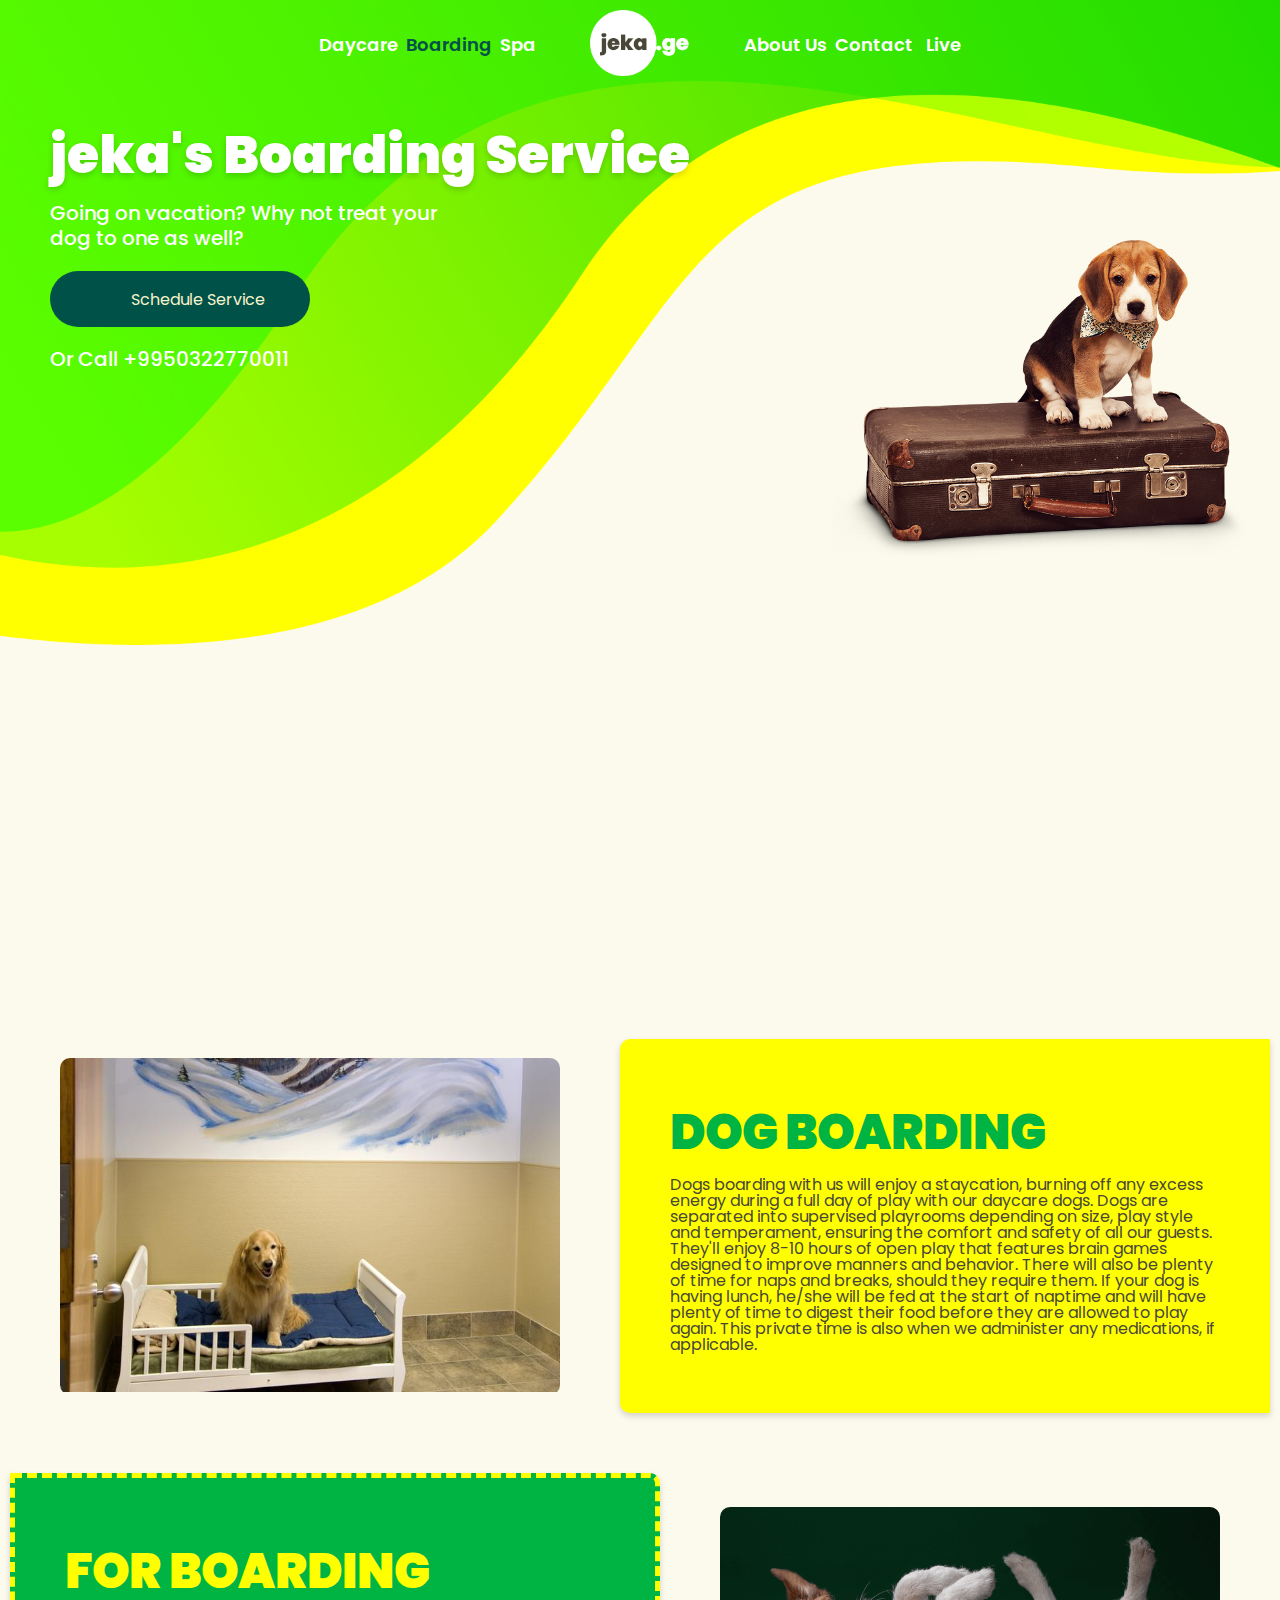
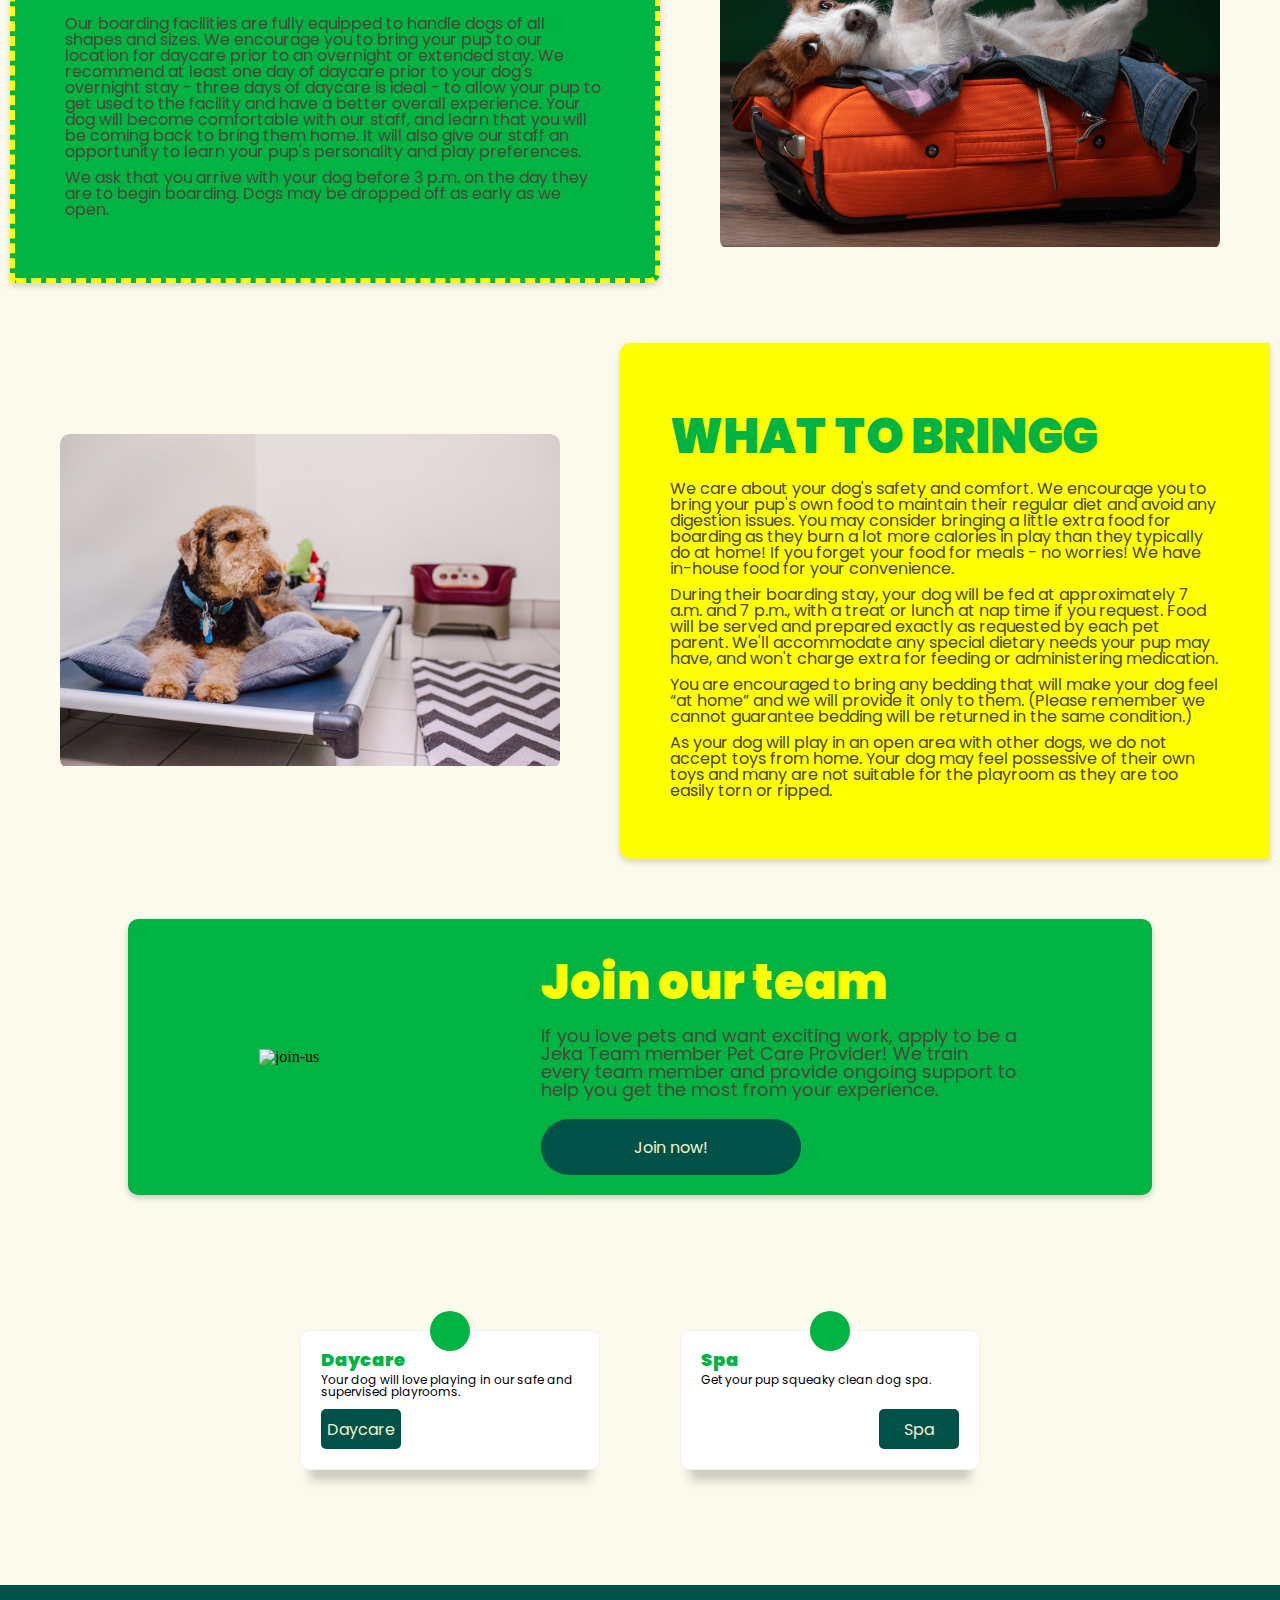
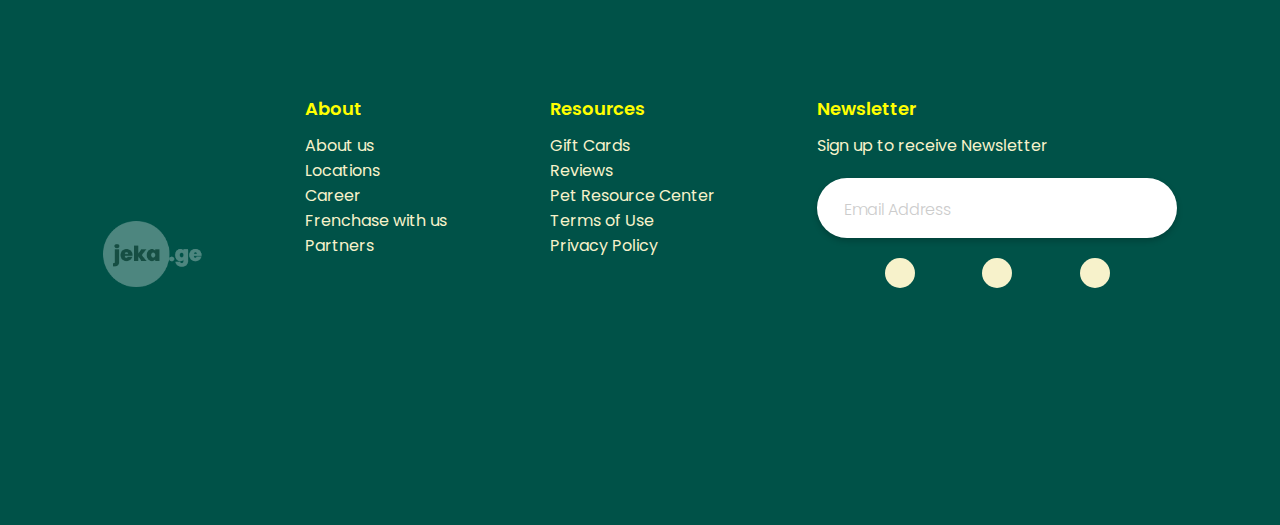
==== commit 506c7699: "almost done" ====
--- a/boarding.html
+++ b/boarding.html
@@ -3,6 +3,30 @@
   <head>
     <meta charset="UTF-8" />
     <meta http-equiv="X-UA-Compatible" content="IE=edge" />
+    <meta name="description" content="Dogs daycare services" />
+    <meta
+      name="keywords"
+      content="Daycare, Boarding, Spa, Grooming, Pet walking, Pet sitting"
+    />
+    <meta name="author" content="jeka" />
+    <!-- Fb Meta -->
+    <meta
+      property="og:url"
+      content="https://sector127.github.io/finale/boarding.html"
+    />
+    <meta property="og:type" content="article" />
+    <meta
+      property="og:title"
+      content="Dog Daycare, Dog Boarding, Grooming & Spa | jeka.ge"
+    />
+    <meta
+      property="og:description"
+      content="Going on vacation? Why not treat your dog to one as well?"
+    />
+    <meta
+      property="og:image"
+      content="https://sector127.github.io/finale/images/boarding.png"
+    />
     <meta name="viewport" content="width=device-width, initial-scale=1.0" />
     <title>jeka - Boarding</title>
     <link
@@ -24,6 +48,7 @@
     />
     <link rel="stylesheet" href="css/reset.css" />
     <link rel="stylesheet" href="css/style.css" />
+    <link rel="stylesheet" href="css/responsive.css" />
     <link rel="preconnect" href="https://fonts.googleapis.com" />
     <link rel="preconnect" href="https://fonts.gstatic.com" crossorigin />
     <link
@@ -41,6 +66,7 @@
     ></script>
   </head>
   <body>
+    <a id="btt-button"></a>
     <header class="main-header">
       <div class="top">
         <nav class="navigation">
@@ -56,17 +82,26 @@
         <div class="logo">
           <a href="index.html"> <img src="images/logo.png" alt="logo" /></a>
         </div>
-        <nav class="navigation">
+        <nav class="navigation rt-nav">
           <ul>
-            <li><a href="#">About Us</a></li>
-            <li><a href="#">Contact</a></li>
+            <li><a href="about-us.html">About Us</a></li>
+            <li><a href="contact.html">Contact</a></li>
             <li class="webcam">
-              <a href="#"><i class="fas fa-video cam"></i>WebCam</a>
+              <a href="#" class="show-modal-webcam"
+                ><i class="fas fa-video cam"></i>Live</a
+              >
             </li>
-            <li>
-              <a href="#"><i class="fas fa-user"></i></a>
+            <li class="login">
+              <a href="#" class="show-modal-login hidden"
+                ><i class="fas fa-user"></i
+              ></a>
             </li>
           </ul>
+          <div class="hamburger">
+            <span class="bar"></span>
+            <span class="bar"></span>
+            <span class="bar"></span>
+          </div>
         </nav>
       </div>
     </header>
@@ -74,6 +109,166 @@
       <div class="intro-content">
         <h1>jeka's Boarding Service</h1>
         <p>Going on vacation? Why not treat your dog to one as well?</p>
+        <button class="intro-button show-modal">
+          <span class="paw"><i class="fas fa-paw"></i></span>
+          <span class="button-text">Schedule Service</span>
+        </button>
+        <p>Or Call <a href="tel:+9950322770011">+9950322770011</a></p>
+        <div class="modal hidden">
+          <button class="close-modal">&times;</button>
+          <h3>Schedule Service</h3>
+          <form action="send_page" method="post" id="schedule">
+            <div class="schedule-form">
+              <div class="form-description">
+                <label for="services">Choose a service:</label>
+                <div class="select-wrapper">
+                  <select id="services" name="services">
+                    <option value="daycare">Daycare</option>
+                    <option value="boarding">Boarding</option>
+                    <option value="spa">Spa</option>
+                    <option value="walking">Pet Walking</option>
+                    <option value="sitting">Pet Sitting</option>
+                  </select>
+                </div>
+                <label for="date">Pick a date:</label>
+                <input type="datetime-local" id="date" name="date" />
+                <label for="description">Special requirements</label>
+                <textarea
+                  class="desc"
+                  id="description"
+                  name="description-name"
+                  placeholder="Description"
+                ></textarea>
+              </div>
+              <div class="modal-img">
+                <img src="images/modal-image.png" alt="" />
+                <label for="sender">Your details</label>
+                <div class="form-input">
+                  <span>
+                    <i class="fa fa-user"></i>
+                  </span>
+                  <input
+                    type="text"
+                    id="sender"
+                    name="sender-name"
+                    placeholder="Username"
+                  />
+                </div>
+                <div class="form-input">
+                  <span>
+                    <i class="fa fa-envelope-o"></i>
+                  </span>
+                  <input
+                    type="email"
+                    id="e-mail"
+                    name="e-mail-name"
+                    placeholder="Email"
+                  />
+                </div>
+                <button type="submit" form="schedule" class="send-button">
+                  <span>Send</span>
+                  <div class="svg-wrapper-1">
+                    <div class="svg-wrapper">
+                      <svg
+                        xmlns="http://www.w3.org/2000/svg"
+                        viewBox="0 0 24 24"
+                        width="24"
+                        height="24"
+                      >
+                        <path fill="none" d="M0 0h24v24H0z"></path>
+                        <path
+                          fill="currentColor"
+                          d="M1.946 9.315c-.522-.174-.527-.455.01-.634l19.087-6.362c.529-.176.832.12.684.638l-5.454 19.086c-.15.529-.455.547-.679.045L12 14l6-8-8 6-8.054-2.685z"
+                        ></path>
+                      </svg>
+                    </div>
+                  </div>
+                </button>
+              </div>
+            </div>
+          </form>
+        </div>
+        <div class="modal-webcam hidden">
+          <button class="close-modal-webcam">&times;</button>
+          <h3>Webcams</h3>
+          <p>To see your furry friend enter a key</p>
+          <form action="webcam" method="post" id="webcam-form">
+            <div class="schedule-form">
+              <div class="form-description">
+                <label for="services">Room key:</label>
+                <div class="form-input">
+                  <span>
+                    <i class="fa fa-key"></i>
+                  </span>
+                  <input type="text" name="room-key" id="room-key" />
+                </div>
+              </div>
+            </div>
+            <button class="intro-button webcam-button">
+              <span class="button-text">Watch!</span>
+            </button>
+          </form>
+        </div>
+        <div class="modal-login hidden">
+          <button class="close-modal-login">&times;</button>
+          <h3>Login into your account</h3>
+          <form action="login" method="post" id="login-form">
+            <div class="schedule-form">
+              <div class="form-description">
+                <div class="form-input">
+                  <span>
+                    <i class="fa fa-envelope-o"></i>
+                  </span>
+                  <input
+                    type="text"
+                    name="email"
+                    id="email"
+                    placeholder="Email"
+                  />
+                </div>
+                <div class="form-input">
+                  <span>
+                    <i class="fa fa-lock"></i>
+                  </span>
+                  <input
+                    type="text"
+                    name="password"
+                    id="password"
+                    placeholder="Password"
+                  />
+                </div>
+                <div class="remember-me">
+                  <input
+                    type="checkbox"
+                    id="remember"
+                    name="remember"
+                    value="remember"
+                  />
+                  <label for="remember" id="remember-label">Remember me</label>
+                  <a href="#" class="forgot">Forgot Password?</a>
+                </div>
+                <div class="sign-up-option">
+                  <h5>Or sign up using</h5>
+                  <div class="sign-up-social">
+                    <a href="https://facebook.com" target="blank"
+                      ><i class="fab fa-facebook login-fb"></i
+                    ></a>
+                    <a href="https://google.com" target="blank"
+                      ><i class="fab fa-google login-google"></i
+                    ></a>
+                    <a href="https://twitter.com" target="blank"
+                      ><i class="fab fa-twitter login-tw"></i
+                    ></a>
+                  </div>
+                </div>
+              </div>
+            </div>
+            <button class="intro-button webcam-button">
+              <span class="button-text">Login</span>
+            </button>
+          </form>
+        </div>
+        <div class="overlay hidden"></div>
       </div>
       <div class="intro-img">
         <img src="images/boarding.png" alt="boarding" />
@@ -170,13 +365,44 @@
             ongoing support to help you get the most from your experience.
           </p>
           <button class="intro-button join-button">
-            <div class="button-text">Join now!</div>
+            <span class="button-text">Join now!</span>
           </button>
         </div>
       </div>
     </section>
-    <script src="js/script.js"></script>
+    <section class="other-serv">
+      <div class="prev-next-wrapper">
+        <div class="prev-serv">
+          <div class="prev-serv-img">
+            <img src="images/daycare-nav.png" alt="daycare" />
+          </div>
+          <h4>Daycare</h4>
+          <p>
+            Your dog will love playing in our safe and supervised playrooms.
+          </p>
+          <button
+            class="prev-button"
+            onclick="document.location='daycare.html'"
+          >
+            <span class="button-text">Daycare</span>
+          </button>
+        </div>
+        <div class="next-serv">
+          <h4>Spa</h4>
+          <p>Get your pup squeaky clean dog spa.</p>
+          <button class="next-button" onclick="document.location='spa.html'">
+            <span class="button-text">Spa</span>
+          </button>
+          <div class="next-serv-img">
+            <img src="images/spa-nav.png" alt="spa" />
+          </div>
+        </div>
+      </div>
+    </section>
     <footer class="main-footer">
+      <div class="logo footer-logo">
+        <a href="index.html"> <img src="images/logo.png" alt="logo" /></a>
+      </div>
       <div class="menu-about">
         <h3>About</h3>
         <ul class="footer-menu">
@@ -229,5 +455,6 @@
         </div>
       </div>
     </footer>
+    <script src="js/script.js"></script>
   </body>
 </html>
--- a/css/style.css
+++ b/css/style.css
@@ -10,10 +10,20 @@
 }
 
 .top {
-  display: flex;
+  display: -webkit-box;
+  display: -ms-flexbox;
+  display: flex;
+  -webkit-box-orient: horizontal;
+  -webkit-box-direction: normal;
+  -ms-flex-direction: row;
   flex-direction: row;
+  -webkit-box-pack: center;
+  -ms-flex-pack: center;
   justify-content: center;
+  -webkit-box-align: center;
+  -ms-flex-align: center;
   align-items: center;
+  -ms-flex-line-pack: center;
   align-content: center;
   margin: 0 50px;
 }
@@ -28,6 +38,8 @@
 }
 
 .navigation ul {
+  display: -webkit-box;
+  display: -ms-flexbox;
   display: flex;
   margin: 0 50px;
 }
@@ -39,10 +51,19 @@
   font-weight: 600;
   padding: 10px 2px;
   font-family: "Poppins", sans-serif;
-  display: flex;
+  display: -webkit-box;
+  display: -ms-flexbox;
+  display: flex;
+  -webkit-box-align: center;
+  -ms-flex-align: center;
   align-items: center;
+  -webkit-box-pack: center;
+  -ms-flex-pack: center;
   justify-content: center;
+  -ms-flex-line-pack: center;
   align-content: center;
+  -webkit-transition: all 300ms ease-in-out;
+  -o-transition: all 300ms ease-in-out;
   transition: all 300ms ease-in-out;
 }
 
@@ -50,23 +71,50 @@
   color: #005248;
 }
 
+.hamburger {
+  display: none;
+}
+
+.bar {
+  display: block;
+  width: 50px;
+  height: 6px;
+  margin: 10px auto;
+  -webkit-transition: all 0.3s ease-in-out;
+  -o-transition: all 0.3s ease-in-out;
+  transition: all 0.3s ease-in-out;
+  background-color: #101010;
+}
+
 .webcam a {
   color: #ffff00;
 }
 
 .cam {
   margin-right: 5px;
+  -webkit-transform: translateY(-7px) rotate(20deg);
+  -ms-transform: translateY(-7px) rotate(20deg);
   transform: translateY(-7px) rotate(20deg);
   color: #f88f70;
 }
 
 .intro {
-  display: flex;
+  display: -webkit-box;
+  display: -ms-flexbox;
+  display: flex;
+  -webkit-box-pack: justify;
+  -ms-flex-pack: justify;
   justify-content: space-between;
+  -webkit-box-align: start;
+  -ms-flex-align: start;
   align-items: flex-start;
+  -ms-flex-line-pack: center;
   align-content: center;
-  margin: 50px;
   min-height: 100vh;
+}
+
+.intro-content {
+  padding: 50px;
 }
 
 .intro-content h1 {
@@ -87,7 +135,6 @@
   width: 100%;
   margin: 20px 0;
   border-radius: 10px;
-  padding: 15px;
 }
 
 .intro a {
@@ -97,68 +144,120 @@
 .intro img {
   max-width: 480px;
   width: 100%;
-  margin: 7rem;
+  padding: 160px 30px;
 }
 
 .intro-button {
   margin: 20px 0 0 0;
   background: #005248;
-  display: flex;
+  display: -webkit-box;
+  display: -ms-flexbox;
+  display: flex;
+  -webkit-box-orient: horizontal;
+  -webkit-box-direction: normal;
+  -ms-flex-direction: row;
   flex-direction: row;
+  -ms-flex-line-pack: center;
   align-content: center;
+  -webkit-box-align: center;
+  -ms-flex-align: center;
   align-items: center;
+  -webkit-box-pack: justify;
+  -ms-flex-pack: justify;
   justify-content: space-between;
   width: 260px;
   height: 56px;
   padding: 0 45px 0 45px;
   border-radius: 28px;
-  color: #ffffff;
+  color: #f7f2cb;
   font-size: 16px;
   font-weight: 400;
   font-family: "Poppins", sans-serif;
+  -webkit-transition: all 0.8s ease;
+  -o-transition: all 0.8s ease;
   transition: all 0.8s ease;
 }
 
 .intro-button:hover {
+  -webkit-box-shadow: 0px 3px 6px rgba(0, 0, 0, 0.2);
   box-shadow: 0px 3px 6px rgba(0, 0, 0, 0.2);
+  -webkit-transform: translateY(-3px);
+  -ms-transform: translateY(-3px);
   transform: translateY(-3px);
   cursor: pointer;
 }
 
 .intro-button:hover .paw {
+  -webkit-animation: shake 0.82s cubic-bezier(0.36, 0.07, 0.19, 0.97) both;
   animation: shake 0.82s cubic-bezier(0.36, 0.07, 0.19, 0.97) both;
+  -webkit-transform: translate3d(0, 0, 0);
   transform: translate3d(0, 0, 0);
+  -webkit-backface-visibility: hidden;
   backface-visibility: hidden;
+  -webkit-perspective: 1000px;
   perspective: 1000px;
 }
 
 .webcam-button {
+  -webkit-box-pack: center;
+  -ms-flex-pack: center;
   justify-content: center;
+  max-width: 290px;
   width: 100%;
   height: 40px;
   border-radius: 20px;
-  margin: 0 auto;
+}
+
+@-webkit-keyframes shake {
+  10%,
+  90% {
+    -webkit-transform: translate3d(-1px, 0, 0);
+    transform: translate3d(-1px, 0, 0);
+  }
+
+  20%,
+  80% {
+    -webkit-transform: translate3d(2px, 0, 0);
+    transform: translate3d(2px, 0, 0);
+  }
+
+  30%,
+  50%,
+  70% {
+    -webkit-transform: translate3d(-4px, 0, 0);
+    transform: translate3d(-4px, 0, 0);
+  }
+
+  40%,
+  60% {
+    -webkit-transform: translate3d(4px, 0, 0);
+    transform: translate3d(4px, 0, 0);
+  }
 }
 
 @keyframes shake {
   10%,
   90% {
+    -webkit-transform: translate3d(-1px, 0, 0);
     transform: translate3d(-1px, 0, 0);
   }
 
   20%,
   80% {
+    -webkit-transform: translate3d(2px, 0, 0);
     transform: translate3d(2px, 0, 0);
   }
 
   30%,
   50%,
   70% {
+    -webkit-transform: translate3d(-4px, 0, 0);
     transform: translate3d(-4px, 0, 0);
   }
 
   40%,
   60% {
+    -webkit-transform: translate3d(4px, 0, 0);
     transform: translate3d(4px, 0, 0);
   }
 }
@@ -188,6 +287,8 @@
   position: absolute;
   top: 50%;
   left: 50%;
+  -webkit-transform: translate(-50%, -50%);
+  -ms-transform: translate(-50%, -50%);
   transform: translate(-50%, -50%);
   max-width: 768px;
   width: 80%;
@@ -196,9 +297,12 @@
   background-color: #ffff00;
   padding: 40px;
   border-radius: 20px;
+  -webkit-box-shadow: 0 3rem 5rem rgba(0, 0, 0, 0.3);
   box-shadow: 0 3rem 5rem rgba(0, 0, 0, 0.3);
   z-index: 10;
   /* transform: translateX(-1500px); */
+  -webkit-animation: roadRunnerIn 0.3s cubic-bezier(0.165, 0.84, 0.44, 1)
+    forwards;
   animation: roadRunnerIn 0.3s cubic-bezier(0.165, 0.84, 0.44, 1) forwards;
 }
 
@@ -207,6 +311,8 @@
   position: absolute;
   top: 50%;
   left: 50%;
+  -webkit-transform: translate(-50%, -50%);
+  -ms-transform: translate(-50%, -50%);
   transform: translate(-50%, -50%);
   max-width: 350px;
   width: 80%;
@@ -215,8 +321,11 @@
   background-color: #ffff00;
   padding: 30px;
   border-radius: 20px;
+  -webkit-box-shadow: 0 3rem 5rem rgba(0, 0, 0, 0.3);
   box-shadow: 0 3rem 5rem rgba(0, 0, 0, 0.3);
   z-index: 10;
+  -webkit-animation: roadRunnerIn 0.3s cubic-bezier(0.165, 0.84, 0.44, 1)
+    forwards;
   animation: roadRunnerIn 0.3s cubic-bezier(0.165, 0.84, 0.44, 1) forwards;
 }
 
@@ -255,24 +364,55 @@
   width: 100%;
   height: 100%;
   background-color: rgba(0, 0, 0, 0.6);
+  -webkit-backdrop-filter: blur(3px);
   backdrop-filter: blur(3px);
   z-index: 5;
+  -webkit-animation: fadeIn 0.5s cubic-bezier(0.165, 0.84, 0.44, 1) forwards;
   animation: fadeIn 0.5s cubic-bezier(0.165, 0.84, 0.44, 1) forwards;
 }
 
 .out {
+  -webkit-animation: roadRunnerOut 0.5s cubic-bezier(0.165, 0.84, 0.44, 1)
+    forwards;
   animation: roadRunnerOut 0.5s cubic-bezier(0.165, 0.84, 0.44, 1) forwards;
+}
+
+@-webkit-keyframes roadRunnerIn {
+  0% {
+    -webkit-transform: translate(-1500px, -200px) skewX(30deg) scaleX(1.3);
+    transform: translate(-1500px, -200px) skewX(30deg) scaleX(1.3);
+  }
+  70% {
+    -webkit-transform: translate(-40%, -50%) skewX(0deg) scaleX(0.9);
+    transform: translate(-40%, -50%) skewX(0deg) scaleX(0.9);
+  }
+  100% {
+    -webkit-transform: translate(-50%, -50%) skewX(0deg) scaleX(1);
+    transform: translate(-50%, -50%) skewX(0deg) scaleX(1);
+  }
 }
 
 @keyframes roadRunnerIn {
   0% {
+    -webkit-transform: translate(-1500px, -200px) skewX(30deg) scaleX(1.3);
     transform: translate(-1500px, -200px) skewX(30deg) scaleX(1.3);
   }
   70% {
+    -webkit-transform: translate(-40%, -50%) skewX(0deg) scaleX(0.9);
     transform: translate(-40%, -50%) skewX(0deg) scaleX(0.9);
   }
   100% {
+    -webkit-transform: translate(-50%, -50%) skewX(0deg) scaleX(1);
     transform: translate(-50%, -50%) skewX(0deg) scaleX(1);
+  }
+}
+
+@-webkit-keyframes fadeIn {
+  0% {
+    background: rgba(0, 0, 0, 0);
+  }
+  100% {
+    background: rgba(0, 0, 0, 0.6);
   }
 }
 
@@ -285,31 +425,64 @@
   }
 }
 
+@-webkit-keyframes roadRunnerOut {
+  0% {
+    -webkit-transform: translateX(0px) skewX(0deg) scaleX(1);
+    transform: translateX(0px) skewX(0deg) scaleX(1);
+  }
+  30% {
+    -webkit-transform: translateX(-30px) skewX(-5deg) scaleX(0.9);
+    transform: translateX(-30px) skewX(-5deg) scaleX(0.9);
+  }
+  100% {
+    -webkit-transform: translateX(1500px) skewX(30deg) scaleX(1.3);
+    transform: translateX(1500px) skewX(30deg) scaleX(1.3);
+  }
+}
+
 @keyframes roadRunnerOut {
   0% {
+    -webkit-transform: translateX(0px) skewX(0deg) scaleX(1);
     transform: translateX(0px) skewX(0deg) scaleX(1);
   }
   30% {
+    -webkit-transform: translateX(-30px) skewX(-5deg) scaleX(0.9);
     transform: translateX(-30px) skewX(-5deg) scaleX(0.9);
   }
   100% {
+    -webkit-transform: translateX(1500px) skewX(30deg) scaleX(1.3);
     transform: translateX(1500px) skewX(30deg) scaleX(1.3);
   }
 }
 
 .schedule-form {
-  display: flex;
+  display: -webkit-box;
+  display: -ms-flexbox;
+  display: flex;
+  -webkit-box-orient: horizontal;
+  -webkit-box-direction: normal;
+  -ms-flex-direction: row;
   flex-direction: row;
+  -ms-flex-wrap: wrap;
   flex-wrap: wrap;
+  -ms-flex-line-pack: center;
   align-content: center;
+  -webkit-box-pack: justify;
+  -ms-flex-pack: justify;
   justify-content: space-between;
+  -webkit-box-align: start;
+  -ms-flex-align: start;
   align-items: flex-start;
 }
 
 .form-description {
-  display: flex;
+  display: -webkit-box;
+  display: -ms-flexbox;
+  display: flex;
+  -webkit-box-orient: vertical;
+  -webkit-box-direction: normal;
+  -ms-flex-direction: column;
   flex-direction: column;
-  align-items: center;
   max-width: 300px;
   width: 100%;
   margin: 20px 0 0 0;
@@ -318,7 +491,6 @@
 .form-description label,
 .modal-img label {
   color: #494738;
-  text-align: center;
   font-size: 16px;
   font-weight: 500;
   font-family: "Poppins", sans-serif;
@@ -326,7 +498,12 @@
 }
 
 .modal-img {
-  display: flex;
+  display: -webkit-box;
+  display: -ms-flexbox;
+  display: flex;
+  -webkit-box-orient: vertical;
+  -webkit-box-direction: normal;
+  -ms-flex-direction: column;
   flex-direction: column;
 }
 
@@ -334,6 +511,7 @@
   max-width: 160px;
   width: 100%;
   margin: 0 auto;
+  padding: 0;
 }
 
 .form-input {
@@ -344,10 +522,12 @@
 
 .form-input span {
   position: absolute;
-  top: 12px;
-  padding-left: 20px;
+  top: 0px;
+  height: 40px;
+  padding: 12px 10px 0px 20px;
   color: #aaa;
   font-size: 16px;
+  border-right: 1px solid rgb(0 0 0 / 20%);
 }
 
 .select-wrapper {
@@ -366,12 +546,20 @@
 }
 
 ::-webkit-calendar-picker-indicator {
+  -webkit-filter: invert(1);
   filter: invert(1);
 }
 
 .remember-me {
-  display: flex;
+  display: -webkit-box;
+  display: -ms-flexbox;
+  display: flex;
+  -webkit-box-orient: horizontal;
+  -webkit-box-direction: normal;
+  -ms-flex-direction: row;
   flex-direction: row;
+  -webkit-box-align: center;
+  -ms-flex-align: center;
   align-items: center;
   font-size: 13px;
   border-bottom: 1px solid rgb(0 0 0 / 20%);
@@ -380,11 +568,17 @@
 
 .remember-me .forgot {
   font-size: 13px;
-  color: blue;
+  color: #1779ba;
+  font-family: "Poppins", sans-serif;
 }
 
 .sign-up-option {
-  display: flex;
+  display: -webkit-box;
+  display: -ms-flexbox;
+  display: flex;
+  -webkit-box-orient: vertical;
+  -webkit-box-direction: normal;
+  -ms-flex-direction: column;
   flex-direction: column;
   text-align: center;
   padding: 10px 0;
@@ -395,11 +589,15 @@
   font-family: "Poppins", sans-serif;
   font-weight: 300;
   font-size: 16px;
+  margin: 0 0 10px 0;
 }
 
 .sign-up-social {
-  display: flex;
-  justify-content: space-between;
+  display: -webkit-box;
+  display: -ms-flexbox;
+  display: flex;
+  -ms-flex-pack: distribute;
+  justify-content: space-around;
 }
 
 .login-fb,
@@ -407,6 +605,8 @@
 .login-tw {
   color: #494738;
   font-size: 22px;
+  -webkit-transition: all 0.3s;
+  -o-transition: all 0.3s;
   transition: all 0.3s;
 }
 
@@ -428,14 +628,22 @@
 }
 
 input#remember {
+  -webkit-appearance: auto;
+  -moz-appearance: auto;
   appearance: auto;
   height: 12px;
 }
 
 input#email,
+input#e-mail-contact,
 input#password,
-input#room-key {
-  margin: 0 0 20px 0;
+input#room-key,
+input#sender,
+input#e-mail,
+input#subject,
+input#sender-contact,
+input#user {
+  margin: 0 0 4px 0;
   max-width: 290px;
   width: 100%;
   padding: 0 0 0 50px;
@@ -464,25 +672,44 @@
   font-family: "Poppins", sans-serif;
   font-weight: 300;
   border-radius: 20px;
+  -webkit-appearance: none;
+  -moz-appearance: none;
   appearance: none;
   text-indent: 10px;
+  -webkit-transition: all 300ms ease;
+  -o-transition: all 300ms ease;
   transition: all 300ms ease;
 }
 select:focus,
 input:focus,
 textarea:focus {
+  -webkit-box-shadow: 0 3px 7px #000;
   box-shadow: 0 3px 7px #000;
+}
+
+input::-webkit-input-placeholder,
+textarea::-webkit-input-placeholder {
+  color: #aaa;
+}
+
+input::-moz-placeholder,
+textarea::-moz-placeholder {
+  color: #aaa;
+}
+
+input:-ms-input-placeholder,
+textarea:-ms-input-placeholder {
+  color: #aaa;
+}
+
+input::-ms-input-placeholder,
+textarea::-ms-input-placeholder {
+  color: #aaa;
 }
 
 input::placeholder,
 textarea::placeholder {
   color: #aaa;
-}
-
-input#sender,
-input#e-mail {
-  margin: 0 0 10px 0;
-  padding: 0 0 0 45px;
 }
 
 textarea {
@@ -504,10 +731,18 @@
   font-family: "Poppins", sans-serif;
   background: #00b444;
   color: #fff;
-  display: flex;
+  display: -webkit-box;
+  display: -ms-flexbox;
+  display: flex;
+  -webkit-box-pack: center;
+  -ms-flex-pack: center;
   justify-content: center;
+  -webkit-box-align: center;
+  -ms-flex-align: center;
   align-items: center;
   overflow: hidden;
+  -webkit-transition: all 0.2s;
+  -o-transition: all 0.2s;
   transition: all 0.2s;
   cursor: pointer;
 }
@@ -515,38 +750,67 @@
 .send-button span {
   display: block;
   margin-left: 0.3em;
+  -webkit-transition: all 0.3s ease-in-out;
+  -o-transition: all 0.3s ease-in-out;
   transition: all 0.3s ease-in-out;
 }
 
 .send-button svg {
   display: block;
+  -webkit-transform-origin: center center;
+  -ms-transform-origin: center center;
   transform-origin: center center;
+  -webkit-transition: -webkit-transform 0.3s ease-in-out;
+  transition: -webkit-transform 0.3s ease-in-out;
+  -o-transition: transform 0.3s ease-in-out;
   transition: transform 0.3s ease-in-out;
+  transition: transform 0.3s ease-in-out, -webkit-transform 0.3s ease-in-out;
 }
 
 .send-button:hover .svg-wrapper {
+  -webkit-animation: fly-1 0.6s ease-in-out infinite alternate;
   animation: fly-1 0.6s ease-in-out infinite alternate;
   cursor: pointer;
 }
 
 .send-button:hover svg {
+  -webkit-transform: translateX(-1.2em) rotate(45deg) scale(1.1);
+  -ms-transform: translateX(-1.2em) rotate(45deg) scale(1.1);
   transform: translateX(-1.2em) rotate(45deg) scale(1.1);
 }
 
 .send-button:hover span {
+  -webkit-transform: translateX(-15em);
+  -ms-transform: translateX(-15em);
   transform: translateX(-15em);
 }
 
 .send-button:active {
+  -webkit-transform: scale(0.95);
+  -ms-transform: scale(0.95);
   transform: scale(0.95);
+}
+
+@-webkit-keyframes fly-1 {
+  from {
+    -webkit-transform: translateY(0.1em);
+    transform: translateY(0.1em);
+  }
+
+  to {
+    -webkit-transform: translateY(-0.1em);
+    transform: translateY(-0.1em);
+  }
 }
 
 @keyframes fly-1 {
   from {
+    -webkit-transform: translateY(0.1em);
     transform: translateY(0.1em);
   }
 
   to {
+    -webkit-transform: translateY(-0.1em);
     transform: translateY(-0.1em);
   }
 }
@@ -555,12 +819,11 @@
 
 .our-friends {
   margin: 0 auto;
-  min-height: 350px;
+  overflow: hidden;
 }
 
 .our-friends h2 {
   font-size: 55px;
-  margin-bottom: 150px;
   text-align: center;
   font-family: "Poppins";
   font-weight: 900;
@@ -573,22 +836,44 @@
 
 .container {
   margin: 0 auto;
-  display: flex;
+  display: -webkit-box;
+  display: -ms-flexbox;
+  display: flex;
+  -ms-flex-line-pack: center;
   align-content: center;
+  -webkit-box-pack: center;
+  -ms-flex-pack: center;
   justify-content: center;
+  -webkit-box-align: center;
+  -ms-flex-align: center;
   align-items: center;
+  height: 350px;
 }
 
 .c1,
 .c2,
 .c3 {
-  width: 400px;
+  max-width: 400px;
+  width: 60%;
   position: absolute;
+  -webkit-transition: all 500ms ease;
+  -o-transition: all 500ms ease;
   transition: all 500ms ease;
-  display: flex;
+  display: -webkit-box;
+  display: -ms-flexbox;
+  display: flex;
+  -webkit-box-orient: horizontal;
+  -webkit-box-direction: normal;
+  -ms-flex-direction: row;
   flex-direction: row;
+  -ms-flex-wrap: wrap;
+  flex-wrap: wrap;
+  -webkit-box-pack: center;
+  -ms-flex-pack: center;
+  justify-content: center;
   border-radius: 7px;
   padding: 20px;
+  -webkit-box-shadow: 0 3px 6px rgba(0, 0, 0, 0.16);
   box-shadow: 0 3px 6px rgba(0, 0, 0, 0.16);
   background: #fff;
   color: #494738;
@@ -597,13 +882,19 @@
   font-weight: 400;
 }
 .c1 {
+  -webkit-transform: translateX(0) scale(1.5);
+  -ms-transform: translateX(0) scale(1.5);
   transform: translateX(0) scale(1.5);
   z-index: 99;
 }
 .c2 {
+  -webkit-transform: translateX(-200px) scale(1);
+  -ms-transform: translateX(-200px) scale(1);
   transform: translateX(-200px) scale(1);
 }
 .c3 {
+  -webkit-transform: translateX(200px) scale(1);
+  -ms-transform: translateX(200px) scale(1);
   transform: translateX(200px) scale(1);
 }
 
@@ -611,45 +902,52 @@
 .c2 img,
 .c3 img {
   max-width: 200px;
+  width: 100%;
   margin: 0 10px 0 0;
+  -webkit-clip-path: circle(38% at 50% 50%);
   clip-path: circle(38% at 50% 50%);
 }
 
 .friends h3 {
-  margin: 0 -30px 0 0;
+  font-weight: 700;
+  text-align: center;
+  border-bottom: 3px solid #00b444;
   padding: 5px;
-  font-weight: 700;
-  text-align: right;
-  background: #ffff00;
-  border-radius: 0 4px 0 0;
-  box-shadow: 0 1px 1px rgb(0 0 0 / 16%);
 }
 
 .quotes {
-  display: flex;
+  display: -webkit-box;
+  display: -ms-flexbox;
+  display: flex;
+  -webkit-box-orient: vertical;
+  -webkit-box-direction: normal;
+  -ms-flex-direction: column;
   flex-direction: column;
+  -ms-flex-line-pack: center;
   align-content: center;
-  justify-content: flex-start;
-  align-items: flex-end;
-}
-
-.friends:after {
-  content: "";
-  width: 0;
-  height: 0;
-  border-style: solid;
-  border-width: 10px 10px 0 0;
-  border-color: #136a00 transparent transparent transparent;
-  z-index: -1;
-  position: absolute;
-  top: 42px;
-  right: -10px;
+  -webkit-box-pack: center;
+  -ms-flex-pack: center;
+  justify-content: center;
+  -webkit-box-align: center;
+  -ms-flex-align: center;
+  align-items: center;
+  max-width: 150px;
+  width: 100%;
 }
 
 .friends-quotes {
-  display: flex;
+  display: -webkit-box;
+  display: -ms-flexbox;
+  display: flex;
+  -webkit-box-orient: vertical;
+  -webkit-box-direction: normal;
+  -ms-flex-direction: column;
   flex-direction: column;
+  -webkit-box-pack: center;
+  -ms-flex-pack: center;
   justify-content: center;
+  -webkit-box-align: center;
+  -ms-flex-align: center;
   align-items: center;
 }
 
@@ -663,30 +961,8 @@
   background: #fff;
 }
 
-.friends-quotes h6::before {
-  content: "";
-  height: 1px;
-  background: #cccccc78;
-  width: 100px;
-  position: absolute;
-  z-index: -1;
-  left: 254px;
-  margin: 3px 0 0 0;
-}
-
 .friends-quotes p {
   text-align: center;
-}
-
-.friends-quotes p::after {
-  content: "";
-  height: 1px;
-  background: #cccccc78;
-  width: 100px;
-  position: absolute;
-  z-index: -1;
-  left: 254px;
-  bottom: 30px;
 }
 
 .prev,
@@ -698,8 +974,11 @@
   text-align: center;
   cursor: pointer;
   top: 50%;
+  -webkit-transition: all 250ms ease-in;
+  -o-transition: all 250ms ease-in;
   transition: all 250ms ease-in;
   border-radius: 50%;
+  z-index: 999;
 }
 .prev {
   left: 15%;
@@ -710,20 +989,30 @@
 
 .prev:hover,
 .next:hover {
+  -webkit-box-shadow: 0px 3px 6px rgba(0, 0, 0, 0.2);
   box-shadow: 0px 3px 6px rgba(0, 0, 0, 0.2);
+  -webkit-transform: translateY(-3px);
+  -ms-transform: translateY(-3px);
   transform: translateY(-3px);
   cursor: pointer;
 }
 
 .prev:active,
 .next:active {
+  -webkit-transform: scale(0.7);
+  -ms-transform: scale(0.7);
   transform: scale(0.7);
 }
 
 /* service styling */
 
 .path {
-  display: flex;
+  display: -webkit-box;
+  display: -ms-flexbox;
+  display: flex;
+  -webkit-box-orient: vertical;
+  -webkit-box-direction: normal;
+  -ms-flex-direction: column;
   flex-direction: column;
   background: url("../images/path.png") no-repeat;
   background-size: contain;
@@ -745,24 +1034,47 @@
   width: 200px;
   height: 200px;
   background: #fff;
-  display: flex;
+  display: -webkit-box;
+  display: -ms-flexbox;
+  display: flex;
+  -webkit-box-orient: vertical;
+  -webkit-box-direction: normal;
+  -ms-flex-direction: column;
   flex-direction: column;
+  -webkit-box-align: center;
+  -ms-flex-align: center;
   align-items: center;
+  -ms-flex-line-pack: center;
   align-content: center;
+  -webkit-box-pack: center;
+  -ms-flex-pack: center;
   justify-content: center;
   border-radius: 10px;
+  -webkit-box-shadow: 0 3px 6px rgb(0 0 0 / 20%);
   box-shadow: 0 3px 6px rgb(0 0 0 / 20%);
 }
 
 .item:nth-child(2) {
+  -webkit-transform: translateX(330px);
+  -ms-transform: translateX(330px);
   transform: translateX(330px);
 }
 
 .serv {
-  display: flex;
+  display: -webkit-box;
+  display: -ms-flexbox;
+  display: flex;
+  -webkit-box-orient: horizontal;
+  -webkit-box-direction: normal;
+  -ms-flex-direction: row;
   flex-direction: row;
+  -ms-flex-wrap: wrap;
   flex-wrap: wrap;
-  justify-content: space-between;
+  -webkit-box-pack: space-evenly;
+  -ms-flex-pack: space-evenly;
+  justify-content: space-evenly;
+  -webkit-box-align: center;
+  -ms-flex-align: center;
   align-items: center;
   margin: 50px auto;
 }
@@ -773,6 +1085,7 @@
   background: #ffff00;
   padding: 50px;
   border-radius: 10px 0 0 10px;
+  -webkit-box-shadow: 0 3px 6px rgb(0 0 0 / 16%);
   box-shadow: 0 3px 6px rgb(0 0 0 / 16%);
 }
 
@@ -783,6 +1096,7 @@
   font-weight: 900;
   font-family: "Poppins", sans-serif;
   color: #00b444;
+  margin: 20px 0;
 }
 
 .how {
@@ -806,9 +1120,17 @@
   margin: 20px 0;
   max-width: 260px;
   width: 100%;
+  -webkit-box-shadow: 0 3px 6px rgb(0 0 0 / 20%);
   box-shadow: 0 3px 6px rgb(0 0 0 / 20%);
-  display: flex;
+  display: -webkit-box;
+  display: -ms-flexbox;
+  display: flex;
+  -webkit-box-orient: horizontal;
+  -webkit-box-direction: normal;
+  -ms-flex-direction: row;
   flex-direction: row;
+  -webkit-box-pack: justify;
+  -ms-flex-pack: justify;
   justify-content: space-between;
 }
 
@@ -821,6 +1143,40 @@
   color: #494738;
 }
 
+input#zip:focus,
+input#subscription:focus {
+  -webkit-box-shadow: none;
+  box-shadow: none;
+}
+
+input#zip::-webkit-input-placeholder,
+input#subscription::-webkit-input-placeholder {
+  color: #ccc;
+  font-size: 16px;
+  font-weight: 300;
+}
+
+input#zip::-moz-placeholder,
+input#subscription::-moz-placeholder {
+  color: #ccc;
+  font-size: 16px;
+  font-weight: 300;
+}
+
+input#zip:-ms-input-placeholder,
+input#subscription:-ms-input-placeholder {
+  color: #ccc;
+  font-size: 16px;
+  font-weight: 300;
+}
+
+input#zip::-ms-input-placeholder,
+input#subscription::-ms-input-placeholder {
+  color: #ccc;
+  font-size: 16px;
+  font-weight: 300;
+}
+
 input#zip::placeholder,
 input#subscription::placeholder {
   color: #ccc;
@@ -834,36 +1190,60 @@
   font-size: 50px;
   text-align: center;
   cursor: pointer;
+  -webkit-transition: all 250ms ease-in;
+  -o-transition: all 250ms ease-in;
   transition: all 250ms ease-in;
   border-radius: 50%;
   padding: 0;
   width: 50px;
   height: 50px;
-  display: flex;
+  display: -webkit-box;
+  display: -ms-flexbox;
+  display: flex;
+  -webkit-box-pack: center;
+  -ms-flex-pack: center;
   justify-content: center;
+  -ms-flex-line-pack: center;
   align-content: center;
+  -webkit-box-align: center;
+  -ms-flex-align: center;
   align-items: center;
 }
 
 .zip-submit:hover {
+  -webkit-box-shadow: 0px 3px 6px rgb(0 0 0 / 20%);
   box-shadow: 0px 3px 6px rgb(0 0 0 / 20%);
+  -webkit-transform: translateY(-3px);
+  -ms-transform: translateY(-3px);
   transform: translateY(-3px);
   cursor: pointer;
 }
 
 .join-us-wrapper {
-  display: flex;
+  display: -webkit-box;
+  display: -ms-flexbox;
+  display: flex;
+  -webkit-box-orient: horizontal;
+  -webkit-box-direction: normal;
+  -ms-flex-direction: row;
   flex-direction: row;
+  -ms-flex-wrap: wrap;
   flex-wrap: wrap;
+  -ms-flex-pack: distribute;
   justify-content: space-around;
+  -webkit-box-align: center;
+  -ms-flex-align: center;
   align-items: center;
+  -ms-flex-item-align: center;
+  -ms-grid-row-align: center;
   align-self: center;
-  background: #ffff00;
+  background: #00b444;
   max-width: 1024px;
   width: 100%;
-  margin: 50px auto;
+  margin: 20px auto;
   padding: 20px;
   border-radius: 10px;
+  -webkit-box-shadow: 0 3px 6px rgb(0 0 0 / 20%);
   box-shadow: 0 3px 6px rgb(0 0 0 / 20%);
 }
 
@@ -877,20 +1257,286 @@
   width: 100%;
 }
 
+.join-us-content h3 {
+  color: #ffff00;
+}
+
 .join-button {
+  -webkit-box-pack: center;
+  -ms-flex-pack: center;
   justify-content: center;
 }
 
+.other-serv {
+  display: -webkit-box;
+  display: -ms-flexbox;
+  display: flex;
+  -webkit-box-orient: horizontal;
+  -webkit-box-direction: normal;
+  -ms-flex-direction: row;
+  flex-direction: row;
+  -ms-flex-wrap: wrap;
+  flex-wrap: wrap;
+  -webkit-box-pack: center;
+  -ms-flex-pack: center;
+  justify-content: center;
+  -webkit-box-align: center;
+  -ms-flex-align: center;
+  align-items: center;
+  -ms-flex-item-align: center;
+  -ms-grid-row-align: center;
+  align-self: center;
+  position: relative;
+  min-height: 370px;
+  overflow: hidden;
+}
+
+.prev-next-wrapper {
+  position: absolute;
+  display: -webkit-box;
+  display: -ms-flexbox;
+  display: flex;
+  -ms-flex-wrap: wrap;
+  flex-wrap: wrap;
+  max-width: 768px;
+  width: 100%;
+  -webkit-box-pack: center;
+  -ms-flex-pack: center;
+  justify-content: center;
+}
+
+.prev-serv,
+.next-serv {
+  max-width: 300px;
+  width: 100%;
+  height: 140px;
+  background: #fff;
+  border-radius: 10px;
+  -webkit-box-shadow: 0px 20px 10px -10px rgb(0 0 0 / 20%);
+  box-shadow: 0px 20px 10px -10px rgb(0 0 0 / 20%);
+  padding: 20px;
+  margin: 20px 40px;
+  position: relative;
+  border: 1px solid rgb(0 0 0 / 5%);
+}
+
+.prev-serv::before {
+  content: "\f6d3";
+  font-size: 16px;
+  font-family: "Font Awesome 5 Free";
+  font-weight: 600;
+  position: absolute;
+  left: 129px;
+  top: -20px;
+  width: 40px;
+  height: 40px;
+  background: #00b444;
+  color: #fcfaec;
+  display: -webkit-box;
+  display: -ms-flexbox;
+  display: flex;
+  -webkit-box-pack: center;
+  -ms-flex-pack: center;
+  justify-content: center;
+  -webkit-box-align: center;
+  -ms-flex-align: center;
+  align-items: center;
+  border-radius: 50%;
+}
+
+.next-serv::before {
+  content: "\f5d7";
+  font-size: 16px;
+  font-family: "Font Awesome 5 Free";
+  font-weight: 600;
+  position: absolute;
+  right: 129px;
+  top: -20px;
+  width: 40px;
+  height: 40px;
+  background: #00b444;
+  color: #fcfaec;
+  display: -webkit-box;
+  display: -ms-flexbox;
+  display: flex;
+  -webkit-box-pack: center;
+  -ms-flex-pack: center;
+  justify-content: center;
+  -webkit-box-align: center;
+  -ms-flex-align: center;
+  align-items: center;
+  border-radius: 50%;
+  -webkit-transform: rotate(-45deg);
+  -ms-transform: rotate(-45deg);
+  transform: rotate(-45deg);
+}
+
+.prev-serv-img img {
+  max-width: 100px;
+  padding: 10px;
+  -webkit-transition: all 500ms ease;
+  -o-transition: all 500ms ease;
+  transition: all 500ms ease;
+  border-radius: 10px;
+  position: absolute;
+  z-index: -1;
+  bottom: 15px;
+  left: 0;
+}
+.prev-serv:hover .prev-serv-img img {
+  -webkit-transform: translateX(-50px) rotate(-40deg);
+  -ms-transform: translateX(-50px) rotate(-40deg);
+  transform: translateX(-50px) rotate(-40deg);
+}
+
+.next-serv-img img {
+  max-width: 100px;
+  padding: 10px;
+  -webkit-transition: all 500ms ease;
+  -o-transition: all 500ms ease;
+  transition: all 500ms ease;
+  border-radius: 10px;
+  position: absolute;
+  z-index: -1;
+  bottom: 15px;
+  right: 0;
+}
+.next-serv:hover .next-serv-img img {
+  -webkit-transform: translateX(50px) rotate(40deg);
+  -ms-transform: translateX(50px) rotate(40deg);
+  transform: translateX(50px) rotate(40deg);
+}
+
+.prev-serv h4,
+.next-serv h4 {
+  color: #00b444;
+  font-size: 18px;
+  font-weight: 900;
+  font-family: "Poppins", sans-serif;
+}
+
+.prev-serv p,
+.next-serv p {
+  margin: 5px 0;
+  font-size: 12px;
+  font-weight: 400;
+  font-family: "Poppins", sans-serif;
+}
+
+.prev-button {
+  position: absolute;
+  bottom: 20px;
+  left: 20px;
+  padding: 5px;
+  height: 40px;
+  border-radius: 5px;
+  min-width: 80px;
+  background: #005248;
+  color: #f7f2cb;
+  font-size: 16px;
+  font-family: "Poppins", sans-serif;
+  -webkit-transition: all 500ms ease;
+  -o-transition: all 500ms ease;
+  transition: all 500ms ease;
+  z-index: 0;
+  cursor: pointer;
+}
+
+.next-button {
+  position: absolute;
+  bottom: 20px;
+  right: 20px;
+  padding: 5px;
+  height: 40px;
+  border-radius: 5px;
+  min-width: 80px;
+  background: #005248;
+  color: #f7f2cb;
+  font-size: 16px;
+  font-family: "Poppins", sans-serif;
+  -webkit-transition: all 500ms ease;
+  -o-transition: all 500ms ease;
+  transition: all 500ms ease;
+  z-index: 0;
+  cursor: pointer;
+}
+
+.prev-button::before {
+  content: "";
+  height: 40px;
+  background: #005248;
+  left: 0;
+  top: 0;
+  width: 50px;
+  position: absolute;
+  -webkit-clip-path: polygon(25% 0%, 100% 0%, 100% 100%, 25% 100%, 0% 50%);
+  clip-path: polygon(25% 0%, 100% 0%, 100% 100%, 25% 100%, 0% 50%);
+  z-index: -1;
+  -webkit-transition: all 500ms ease;
+  -o-transition: all 500ms ease;
+  transition: all 500ms ease;
+}
+
+.prev-button:hover::before {
+  left: -46px;
+}
+
+.next-button::before {
+  content: "";
+  height: 40px;
+  background: #005248;
+  right: 0;
+  top: 0;
+  width: 50px;
+  position: absolute;
+  -webkit-clip-path: polygon(0% 0%, 75% 0%, 100% 50%, 75% 100%, 0% 100%);
+  clip-path: polygon(0% 0%, 75% 0%, 100% 50%, 75% 100%, 0% 100%);
+  z-index: -1;
+  -webkit-transition: all 500ms ease;
+  -o-transition: all 500ms ease;
+  transition: all 500ms ease;
+}
+
+.next-button:hover::before {
+  right: -46px;
+}
+
 /* footer styling */
 
 .main-footer {
-  display: flex;
+  display: -webkit-box;
+  display: -ms-flexbox;
+  display: flex;
+  -webkit-box-orient: horizontal;
+  -webkit-box-direction: normal;
+  -ms-flex-direction: row;
   flex-direction: row;
+  -webkit-box-pack: space-evenly;
+  -ms-flex-pack: space-evenly;
   justify-content: space-evenly;
+  -webkit-box-align: start;
+  -ms-flex-align: start;
   align-items: flex-start;
   min-height: 60vh;
   background: #005248;
   padding: 100px 0;
+}
+
+.logo.footer-logo {
+  display: -webkit-box;
+  display: -ms-flexbox;
+  display: flex;
+  -ms-flex-item-align: center;
+  -ms-grid-row-align: center;
+  align-self: center;
+  opacity: 0.3;
+  -webkit-transition: all 300ms ease-in;
+  -o-transition: all 300ms ease-in;
+  transition: all 300ms ease-in;
+}
+
+.logo.footer-logo:hover {
+  opacity: 1;
 }
 
 .footer-menu li a,
@@ -918,9 +1564,17 @@
   margin: 20px 0;
   max-width: 360px;
   width: 100%;
+  -webkit-box-shadow: 0 3px 6px rgb(0 0 0 / 20%);
   box-shadow: 0 3px 6px rgb(0 0 0 / 20%);
-  display: flex;
+  display: -webkit-box;
+  display: -ms-flexbox;
+  display: flex;
+  -webkit-box-orient: horizontal;
+  -webkit-box-direction: normal;
+  -ms-flex-direction: row;
   flex-direction: row;
+  -webkit-box-pack: justify;
+  -ms-flex-pack: justify;
   justify-content: space-between;
 }
 
@@ -934,15 +1588,29 @@
 }
 
 .social-icons {
-  display: flex;
+  display: -webkit-box;
+  display: -ms-flexbox;
+  display: flex;
+  -webkit-box-orient: horizontal;
+  -webkit-box-direction: normal;
+  -ms-flex-direction: row;
   flex-direction: row;
+  -webkit-box-pack: space-evenly;
+  -ms-flex-pack: space-evenly;
   justify-content: space-evenly;
 }
 
 .social-icons a {
-  display: flex;
+  display: -webkit-box;
+  display: -ms-flexbox;
+  display: flex;
+  -webkit-box-pack: center;
+  -ms-flex-pack: center;
   justify-content: center;
+  -webkit-box-align: center;
+  -ms-flex-align: center;
   align-items: center;
+  -ms-flex-line-pack: center;
   align-content: center;
   color: #005248;
   background: #f7f2cb;
@@ -950,37 +1618,83 @@
   width: 30px;
   height: 30px;
   border-radius: 50%;
+  -webkit-transition: all 250ms ease-in;
+  -o-transition: all 250ms ease-in;
   transition: all 250ms ease-in;
 }
 
 .social-icons a:hover {
+  -webkit-transform: translateY(-3px);
+  -ms-transform: translateY(-3px);
   transform: translateY(-3px);
 }
 
 /* daycare */
 
 .difference {
-  display: flex;
+  display: -webkit-box;
+  display: -ms-flexbox;
+  display: flex;
+  -webkit-box-orient: horizontal;
+  -webkit-box-direction: normal;
+  -ms-flex-direction: row;
   flex-direction: row;
-  justify-content: space-between;
+  -ms-flex-wrap: wrap;
+  flex-wrap: wrap;
+  -webkit-box-pack: space-evenly;
+  -ms-flex-pack: space-evenly;
+  justify-content: space-evenly;
+  -ms-flex-line-pack: start;
   align-content: flex-start;
+  -webkit-box-align: center;
+  -ms-flex-align: center;
   align-items: center;
   margin: 60px 0;
 }
 
+.difference-img {
+  max-width: 500px;
+  width: 100%;
+  margin: 0 50px;
+  border-radius: 10px;
+  overflow: hidden;
+}
+
 .difference-img img {
   max-width: 500px;
   width: 100%;
-  margin: 0 0 0 50px;
-  border-radius: 10px;
-}
-
-.daycare-img img {
-  margin: 0 50px 0 0;
+  -webkit-transition: all 500ms ease-in-out;
+  -o-transition: all 500ms ease-in-out;
+  transition: all 500ms ease-in-out;
+}
+
+.difference-img img:hover {
+  -webkit-transform: scale(1.1) rotate(3deg);
+  -ms-transform: scale(1.1) rotate(3deg);
+  transform: scale(1.1) rotate(3deg);
+  -webkit-filter: brightness(1.1);
+  filter: brightness(1.1);
 }
 
 .daycare-items {
   border-radius: 0 10px 10px 0;
+  font-size: 16px;
+  font-weight: 400;
+  font-family: "Poppins", sans-serif;
+  color: #494738;
+}
+
+.boarding-green h3 {
+  color: #ffff00;
+}
+
+.difference-content {
+  font-size: 24px;
+  font-weight: 400;
+  font-family: "Poppins", sans-serif;
+  color: #494738;
+  max-width: 650px;
+  width: 100%;
 }
 
 .boarding-green {
@@ -988,31 +1702,19 @@
   border: 5px dashed #ffff00;
 }
 
-.boarding-green h3 {
-  color: #ffff00;
-}
-
-.difference-content {
-  font-size: 24px;
-  font-weight: 400;
-  font-family: "Poppins", sans-serif;
-  color: #494738;
-  max-width: 650px;
-  width: 100%;
-}
-
 .difference-content h3 {
   margin: 20px 0;
 }
 
 .difference-content p {
   margin: 10px 0;
-  font-size: 18px;
+  font-size: 16px;
 }
 
 .routine li {
   margin: 0 0 20px 0;
-  font-size: 18px;
+  font-size: 16px;
+  position: relative;
 }
 
 .routine li::before {
@@ -1020,6 +1722,134 @@
   font-family: "Font Awesome 5 Free";
   font-weight: 900;
   position: absolute;
-  left: 25px;
+  left: -30px;
   color: #00b444;
 }
+
+/* Back to top button */
+#btt-button {
+  display: inline-block;
+  background-color: #00b444;
+  width: 50px;
+  height: 50px;
+  text-align: center;
+  border-radius: 4px;
+  position: fixed;
+  bottom: 30px;
+  right: 30px;
+  -webkit-transition: background-color 0.3s, opacity 0.5s, visibility 0.5s;
+  -o-transition: background-color 0.3s, opacity 0.5s, visibility 0.5s;
+  transition: background-color 0.3s, opacity 0.5s, visibility 0.5s;
+  opacity: 0;
+  visibility: hidden;
+  z-index: 1000;
+}
+#btt-button::after {
+  content: "\f077";
+  font-family: FontAwesome;
+  font-weight: normal;
+  font-style: normal;
+  font-size: 2em;
+  line-height: 50px;
+  color: #fff;
+}
+#btt-button:hover {
+  cursor: pointer;
+  background-color: #00993b;
+}
+#btt-button:active {
+  background-color: #00993b;
+}
+#btt-button.show {
+  opacity: 1;
+  visibility: visible;
+}
+
+.contact-wrapper {
+  max-width: 650px;
+  width: 100%;
+  padding: 160px 50px;
+  display: -webkit-box;
+  display: -ms-flexbox;
+  display: flex;
+  -ms-flex-wrap: wrap;
+  flex-wrap: wrap;
+}
+
+.map {
+  margin: 0 auto;
+  max-width: 1088px;
+  width: 100%;
+  height: 450px;
+}
+
+form#contact {
+  width: 100%;
+  margin: 20px 0;
+}
+
+.contact-form {
+  margin: 0 auto;
+  display: -webkit-box;
+  display: -ms-flexbox;
+  display: flex;
+  -ms-flex-wrap: wrap;
+  flex-wrap: wrap;
+}
+
+.form-contact-description {
+  max-width: 320px;
+  width: 100%;
+  margin: 0 auto;
+}
+
+textarea#description-contact {
+  height: 100%;
+}
+
+textarea.desc {
+  max-width: 720px;
+  width: 100%;
+  padding: 20px;
+  font-size: 13px;
+  font-weight: 500;
+  font-family: "Poppins", sans-serif;
+}
+
+.contact-info {
+  display: -webkit-box;
+  display: -ms-flexbox;
+  display: flex;
+  -webkit-box-orient: vertical;
+  -webkit-box-direction: normal;
+  -ms-flex-direction: column;
+  flex-direction: column;
+  max-width: 200px;
+  width: 100%;
+  margin: 0 0 0 20px;
+}
+
+.find-us {
+  display: -webkit-box;
+  display: -ms-flexbox;
+  display: flex;
+  -webkit-box-orient: vertical;
+  -webkit-box-direction: normal;
+  -ms-flex-direction: column;
+  flex-direction: column;
+  -webkit-box-pack: center;
+  -ms-flex-pack: center;
+  justify-content: center;
+  -webkit-box-align: center;
+  -ms-flex-align: center;
+  align-items: center;
+  padding: 50px;
+}
+
+.find-us h2 {
+  font-size: 28px;
+  font-weight: 900;
+  font-family: "Poppins", sans-serif;
+  color: #00993b;
+  margin: 0 0 50px 0;
+}
--- a/css/responsive.css
+++ b/css/responsive.css
@@ -0,0 +1,262 @@
+@media only screen and (max-width: 1024px) {
+  .navigation ul li,
+  .navigation ul li a {
+    font-size: 14px;
+  }
+  .serv {
+    -webkit-box-pack: center;
+    -ms-flex-pack: center;
+    justify-content: center;
+  }
+  .path {
+    margin: 50px;
+  }
+  .contact-info {
+    margin: 0 auto;
+  }
+  .form-contact-description {
+    margin: 0 0 20px 0;
+  }
+}
+
+@media only screen and (max-width: 768px) {
+  .intro-content {
+    padding: 0;
+  }
+  .navigation ul {
+    position: fixed;
+    left: -100%;
+    top: 110px;
+    -webkit-box-orient: vertical;
+    -webkit-box-direction: normal;
+    -ms-flex-direction: column;
+    flex-direction: column;
+    background-color: #494738;
+    width: 100%;
+    text-align: center;
+    -webkit-transition: 0.3s;
+    -o-transition: 0.3s;
+    transition: 0.3s;
+    -webkit-box-shadow: 0 10px 27px rgba(0, 0, 0, 0.05);
+    box-shadow: 0 10px 27px rgba(0, 0, 0, 0.05);
+    margin: 0;
+  }
+
+  .navigation ul.act {
+    left: 0;
+  }
+
+  .navigation.rt-nav ul {
+    top: 320px;
+    left: -100%;
+  }
+
+  .navigation.rt-nav ul.act {
+    top: 320px;
+    left: 0;
+  }
+
+  .nav-item {
+    margin: 2.5rem 0;
+  }
+
+  .active a,
+  .navigation ul li a:hover {
+    color: #00b143 !important;
+  }
+
+  .modal-webcam,
+  .modal-login {
+    width: 90%;
+    padding: 22px;
+  }
+
+  .remember-me .forgot {
+    font-family: "Poppins", sans-serif;
+  }
+  .modal {
+    width: 90%;
+    max-height: 100vh;
+    height: 100%;
+    padding: 20px;
+  }
+  .form-input,
+  .send-button {
+    max-width: 300px;
+    width: 100%;
+  }
+  .modal-img,
+  input#sender,
+  input#e-mail {
+    width: 100%;
+  }
+  .modal-img img {
+    display: none;
+  }
+
+  .hamburger {
+    display: block;
+    cursor: pointer;
+    position: absolute;
+    right: 15px;
+    top: 25px;
+  }
+
+  .hamburger.act .bar:nth-child(2) {
+    opacity: 0;
+  }
+
+  .hamburger.act .bar:nth-child(1) {
+    -webkit-transform: translateY(24px) rotate(45deg);
+    -ms-transform: translateY(24px) rotate(45deg);
+    transform: translateY(24px) rotate(45deg);
+  }
+
+  .hamburger.act .bar:nth-child(3) {
+    -webkit-transform: translateY(-8px) rotate(-45deg);
+    -ms-transform: translateY(-8px) rotate(-45deg);
+    transform: translateY(-8px) rotate(-45deg);
+  }
+  .intro {
+    margin: 20px;
+    -ms-flex-wrap: wrap;
+    flex-wrap: wrap;
+    -webkit-box-pack: center;
+    -ms-flex-pack: center;
+    justify-content: center;
+  }
+  .intro-content {
+    display: -webkit-box;
+    display: -ms-flexbox;
+    display: flex;
+    -webkit-box-orient: vertical;
+    -webkit-box-direction: normal;
+    -ms-flex-direction: column;
+    flex-direction: column;
+    -webkit-box-align: center;
+    -ms-flex-align: center;
+    align-items: center;
+    -ms-flex-line-pack: center;
+    align-content: center;
+  }
+  .intro-content h1 {
+    font-size: 28px;
+    margin: 50px 0 0 0;
+    color: #494738;
+  }
+  .intro p,
+  .intro a {
+    font-size: 16px;
+    color: #494738;
+  }
+  .intro img {
+    margin: 0;
+  }
+  .path {
+    display: none;
+  }
+  .serv-desc {
+    border-radius: 10px;
+    padding: 20px;
+  }
+  .serv-desc h3,
+  .join-us-content h3,
+  .difference-content h3 {
+    font-size: 24px;
+  }
+  .difference-img {
+    margin: 20px;
+  }
+  .highlight {
+    font-size: 18px;
+  }
+  .routine li {
+    margin: 0 0 20px 30px;
+  }
+  input#zip {
+    width: 130px;
+  }
+
+  .our-friends {
+    min-height: 500px;
+  }
+  .our-friends h2 {
+    font-size: 26px;
+    margin: 0 0 20px 0;
+  }
+  .container {
+    height: 400px;
+  }
+  .c1,
+  .c2,
+  .c3 {
+    width: 67%;
+  }
+  .prev {
+    left: 5%;
+  }
+  .next {
+    right: 5%;
+  }
+  .prev,
+  .next {
+    top: 40%;
+    color: #fff;
+    border: 1px solid #eee;
+    background: #eee;
+    display: -webkit-box;
+    display: -ms-flexbox;
+    display: flex;
+    -webkit-box-pack: center;
+    -ms-flex-pack: center;
+    justify-content: center;
+    -webkit-box-align: center;
+    -ms-flex-align: center;
+    align-items: center;
+    -ms-flex-line-pack: center;
+    align-content: center;
+    -webkit-clip-path: circle(50% at 50% 50%);
+    clip-path: circle(50% at 50% 50%);
+  }
+  .join-us-content {
+    display: -webkit-box;
+    display: -ms-flexbox;
+    display: flex;
+    -webkit-box-orient: vertical;
+    -webkit-box-direction: normal;
+    -ms-flex-direction: column;
+    flex-direction: column;
+    -ms-flex-line-pack: center;
+    align-content: center;
+    -webkit-box-align: center;
+    -ms-flex-align: center;
+    align-items: center;
+  }
+
+  .main-footer {
+    padding: 100px 10px;
+    -webkit-box-orient: vertical;
+    -webkit-box-direction: normal;
+    -ms-flex-direction: column;
+    flex-direction: column;
+    -ms-flex-wrap: wrap;
+    flex-wrap: wrap;
+    -webkit-box-pack: start;
+    -ms-flex-pack: start;
+    justify-content: flex-start;
+  }
+  .contact-form {
+    -webkit-box-pack: center;
+    -ms-flex-pack: center;
+    justify-content: center;
+  }
+}
+
+@media only screen and (max-width: 380px) {
+  .prev-serv::before {
+    left: 101px;
+  }
+  .next-serv::before {
+    right: 90px;
+  }
+}
